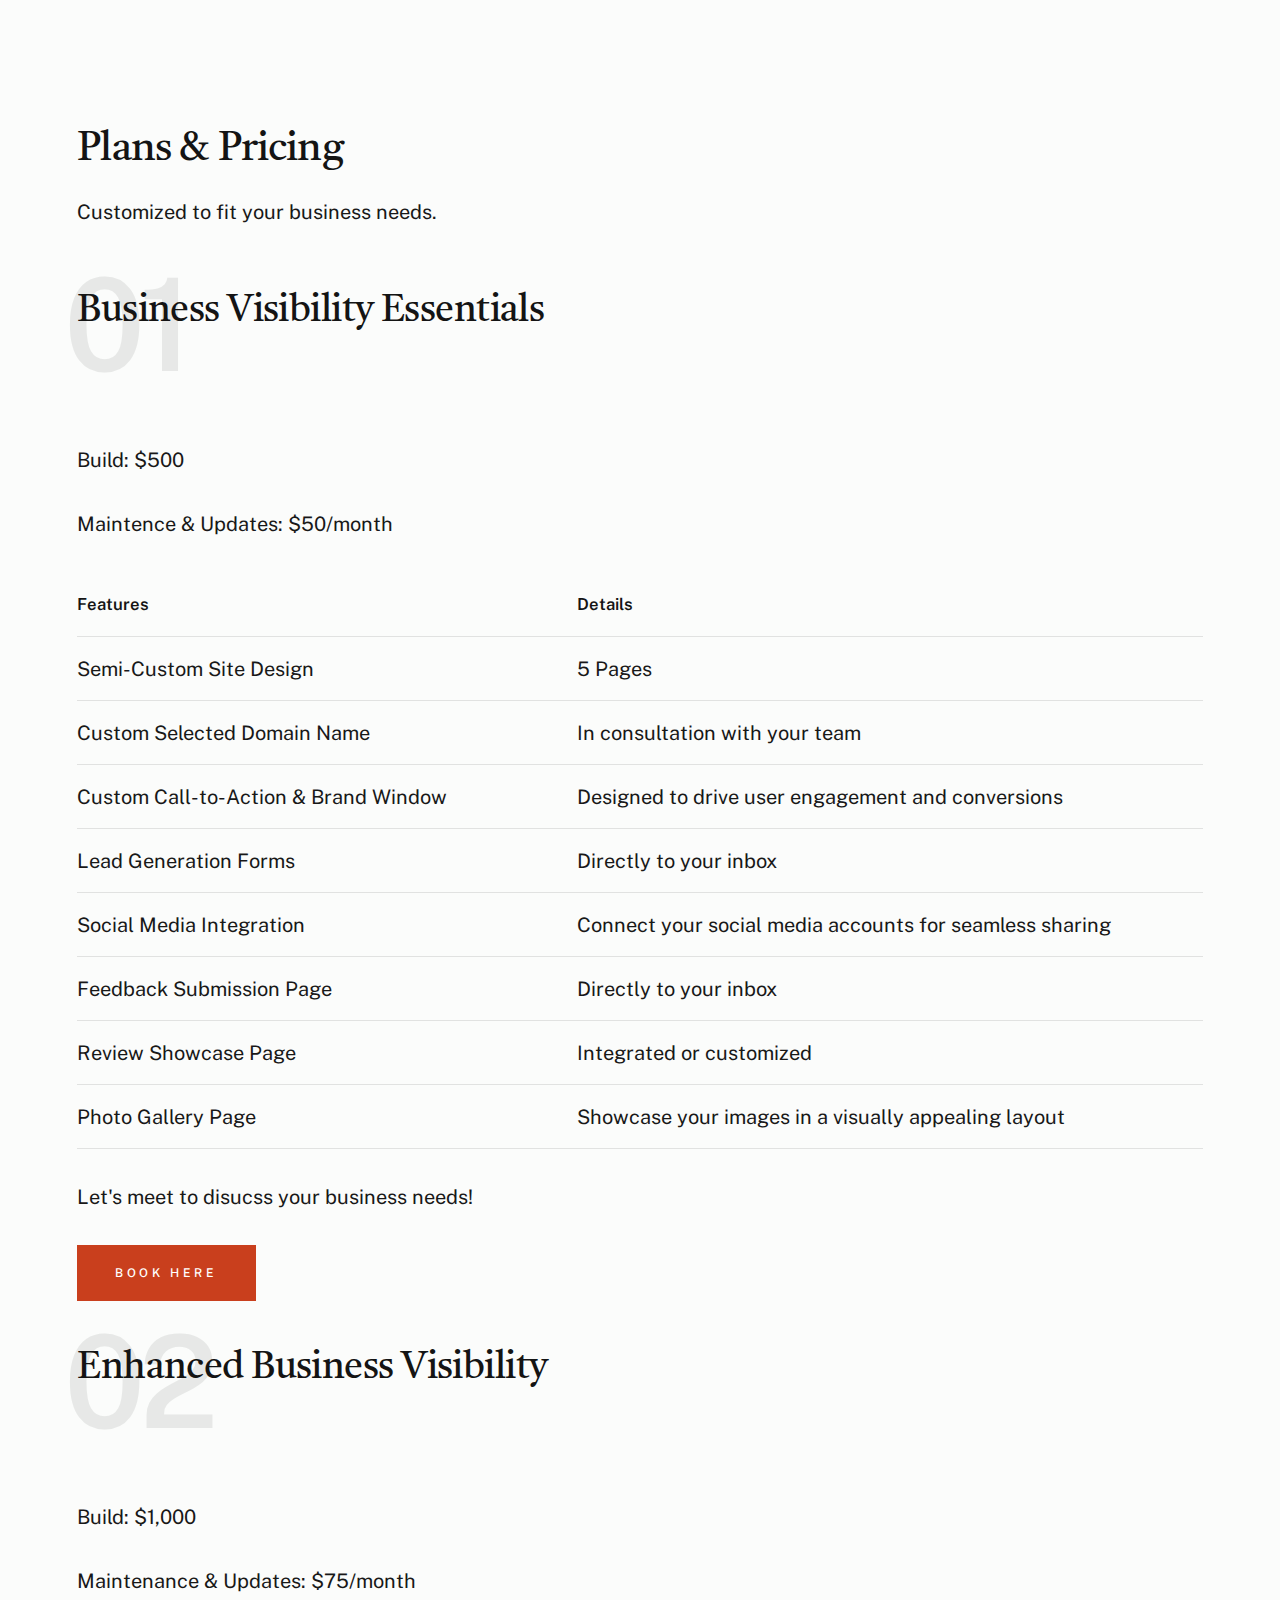
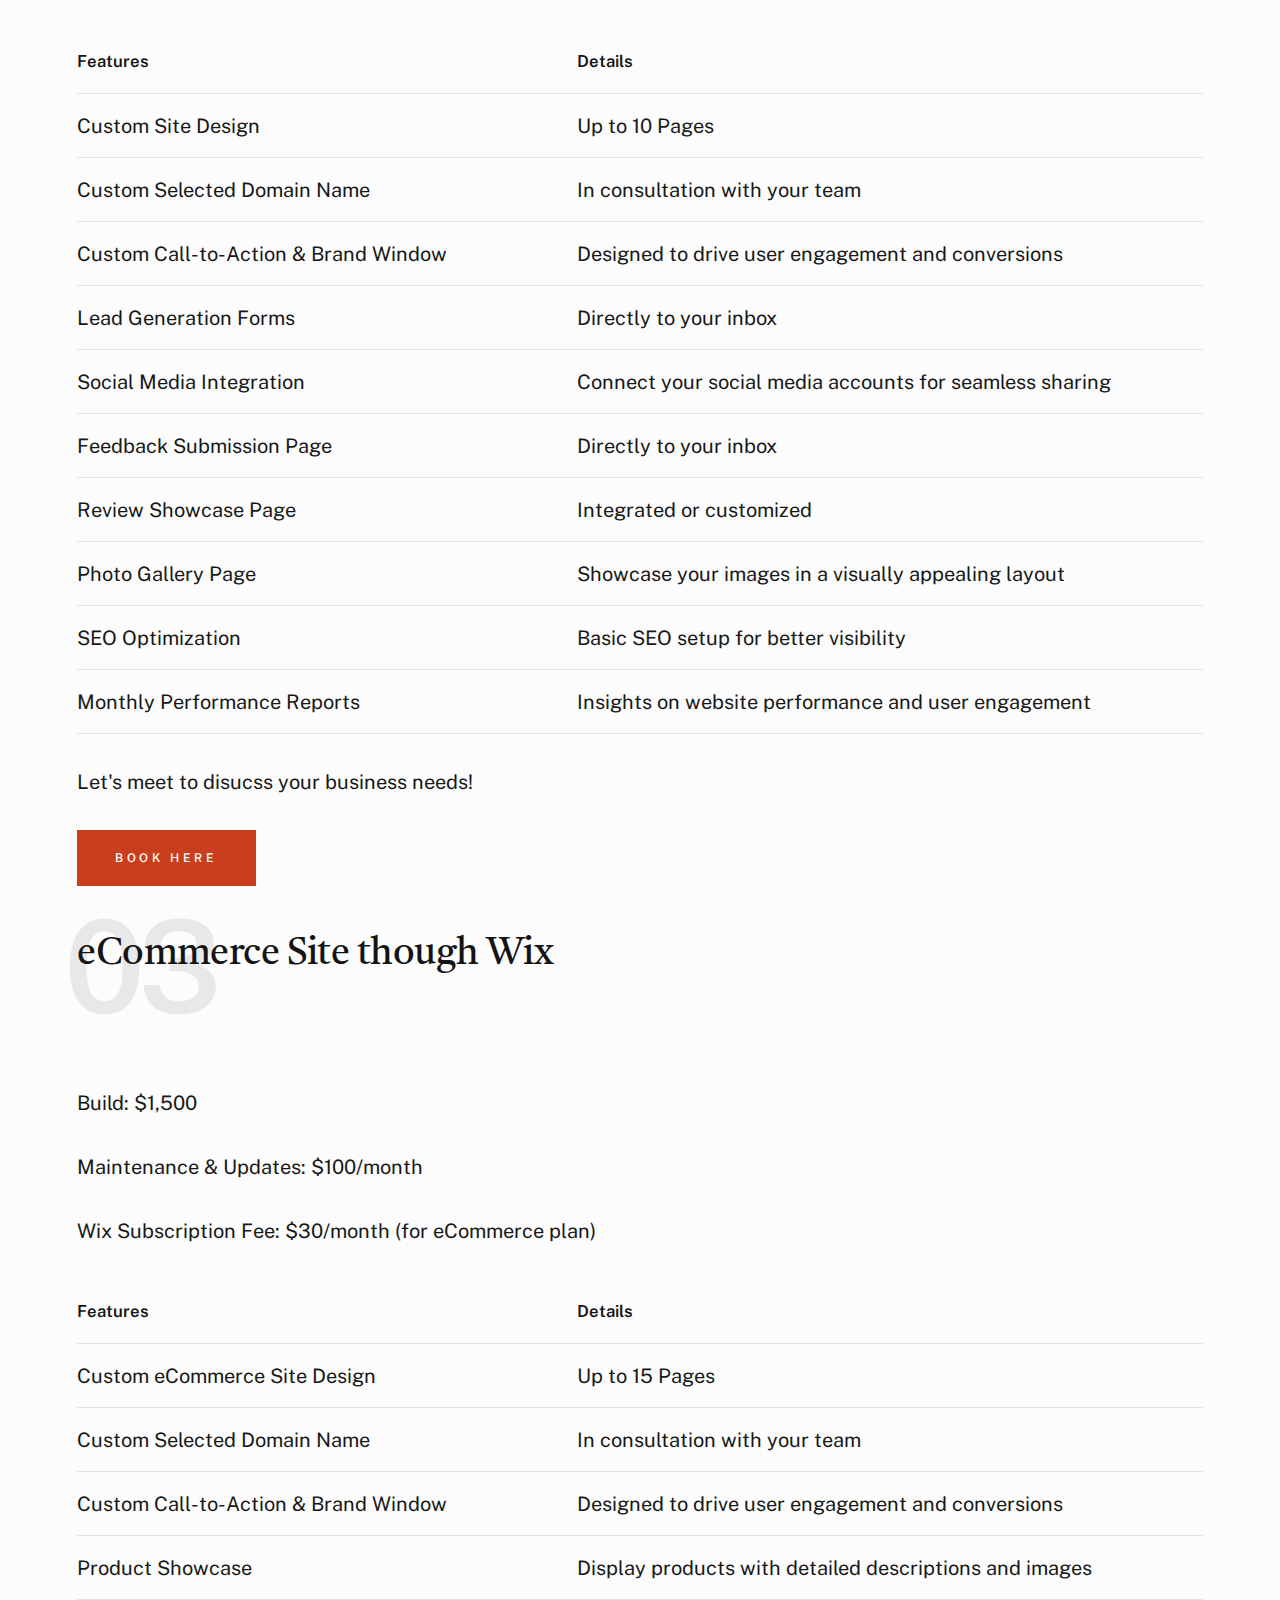
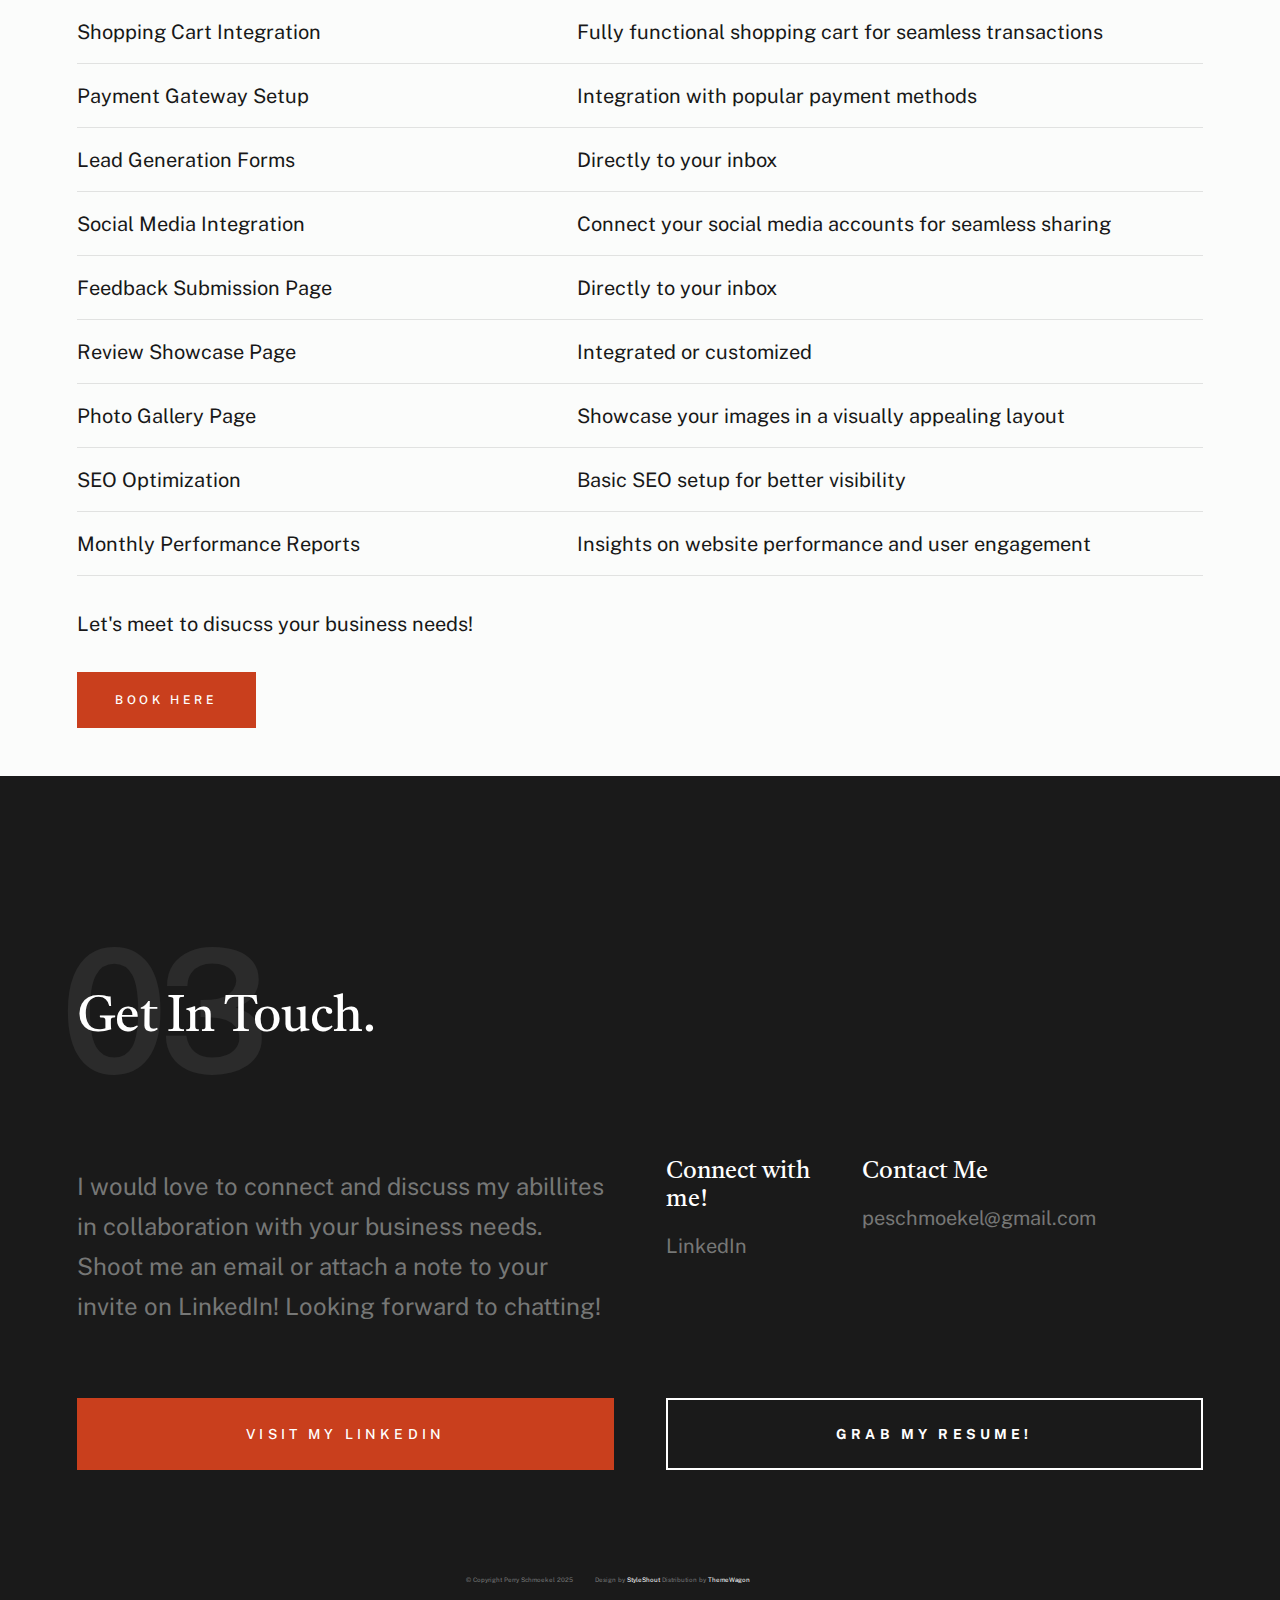
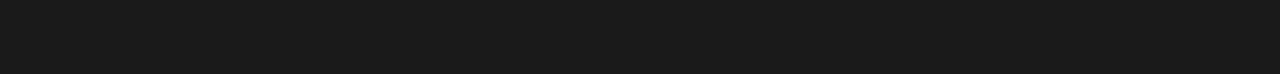
==== plans.html @ 8c0685e5 "Add files via upload" ====
<!DOCTYPE html>
<html lang="en" class="no-js">
  <head>
    <!--- basic page needs
    ================================================== -->
    <meta charset="utf-8" />
    <meta name="viewport" content="width=device-width, initial-scale=1" />
    <title>Styles - Hudson</title>

    <script>
      document.documentElement.classList.remove("no-js");
      document.documentElement.classList.add("js");
    </script>

    <!-- CSS
    ================================================== -->
    <link rel="stylesheet" href="css/vendor.css" />
    <link rel="stylesheet" href="css/styles.css" />

    <style type="text/css" media="screen">
      .s-styles {
        padding-top: var(--vspace-5);
        padding-bottom: var(--vspace-2);
        position: relative;
      }
      .s-styles .intro h1 {
        margin-top: 0;
      }
    </style>

    <!-- favicons
    ================================================== -->
    <link rel="apple-touch-icon" sizes="180x180" href="apple-touch-icon.png" />
    <link rel="icon" type="image/png" sizes="32x32" href="favicon-32x32.png" />
    <link rel="icon" type="image/png" sizes="16x16" href="favicon-16x16.png" />
    <link rel="manifest" href="site.webmanifest" />
  </head>

  <body id="top">
    <!-- preloader
    ================================================== -->
    <div id="preloader">
      <div id="loader" class="dots-fade">
        <div></div>
        <div></div>
        <div></div>
      </div>
    </div>

    <!-- page wrap
    ================================================== -->
    <div id="page" class="s-pagewrap">
      <!-- # site header 
        ================================================== -->
      <header class="s-header">
        <div class="row s-header__inner">
          <div class="s-header__block">
            <div class="s-header__logo">
              <a class="logo" href="index.html">
                <img src="images/logo.svg" alt="Homepage" />
              </a>
            </div>

            <a class="s-header__menu-toggle" href="#0"><span>Menu</span></a>
          </div>
          <!-- end s-header__block -->

          <nav class="s-header__nav">
            <ul class="s-header__menu-links">
              <!-- <li class="current"><a href="index.html">Intro</a></li>
              <li><a href="index.html">About</a></li>
              <li><a href="index.html">Works</a></li> -->
              <li><a href="index.html">Home</a></li>
            </ul>
            <!-- s-header__menu-links -->
          </nav>
          <!-- end s-header__nav -->
        </div>
        <!-- end s-header__inner -->
      </header>
      <!-- end s-header -->
      <br />
      <br />
      <div class="row u-add-bottom">
        <div class="column xl-12">
          <h2>Plans & Pricing</h2>
          <p>Customized to fit your business needs.</p>
        </div>
      </div>
      <div class="row u-add-bottom">
        <div class="column xl-12">
          <div
            class="section-header"
            data-num="01"
            style="display: inline-block; font-size: 1.5rem"
          >
            <h4
              class="text-display-title"
              style="font-size: 3.75rem; display: inline"
            >
              Business Visibility Essentials
            </h4>
          </div>

          <p>Build: $500</p>
          <p>Maintence & Updates: $50/month</p>

          <div class="table-responsive">
            <table>
              <thead>
                <tr>
                  <th>Features</th>
                  <th>Details</th>
                </tr>
              </thead>
              <tbody>
                <tr>
                  <td>Semi-Custom Site Design</td>
                  <td>5 Pages</td>
                </tr>
                <tr>
                  <td>Custom Selected Domain Name</td>
                  <td>In consultation with your team</td>
                </tr>
                <tr>
                  <td>Custom Call-to-Action & Brand Window</td>
                  <td>Designed to drive user engagement and conversions</td>
                </tr>
                <tr>
                  <td>Lead Generation Forms</td>
                  <td>Directly to your inbox</td>
                </tr>
                <tr>
                  <td>Social Media Integration</td>
                  <td>
                    Connect your social media accounts for seamless sharing
                  </td>
                </tr>
                <tr>
                  <td>Feedback Submission Page</td>
                  <td>Directly to your inbox</td>
                </tr>
                <tr>
                  <td>Review Showcase Page</td>
                  <td>Integrated or customized</td>
                </tr>
                <tr>
                  <td>Photo Gallery Page</td>
                  <td>Showcase your images in a visually appealing layout</td>
                </tr>
              </tbody>
            </table>
            <p>Let's meet to disucss your business needs!</p>
            <a
              href="https://calendly.com/peschmoekel/30min"
              target="_blank"
              class="btn btn--primary"
              >Book Here</a
            >
          </div>
        </div>
      </div>
      <!-- end row -->
    </div>
    <div class="row u-add-bottom">
      <div class="column xl-12">
        <div
          class="section-header"
          data-num="02"
          style="display: inline-block; font-size: 1.5rem"
        >
          <h4
            class="text-display-title"
            style="font-size: 3.75rem; display: inline"
          >
            Enhanced Business Visibility
          </h4>
        </div>
        <p>Build: $1,000</p>
        <p>Maintenance & Updates: $75/month</p>

        <div class="table-responsive">
          <table>
            <thead>
              <tr>
                <th>Features</th>
                <th>Details</th>
              </tr>
            </thead>
            <tbody>
              <tr>
                <td>Custom Site Design</td>
                <td>Up to 10 Pages</td>
              </tr>
              <tr>
                <td>Custom Selected Domain Name</td>
                <td>In consultation with your team</td>
              </tr>
              <tr>
                <td>Custom Call-to-Action & Brand Window</td>
                <td>Designed to drive user engagement and conversions</td>
              </tr>
              <tr>
                <td>Lead Generation Forms</td>
                <td>Directly to your inbox</td>
              </tr>
              <tr>
                <td>Social Media Integration</td>
                <td>Connect your social media accounts for seamless sharing</td>
              </tr>
              <tr>
                <td>Feedback Submission Page</td>
                <td>Directly to your inbox</td>
              </tr>
              <tr>
                <td>Review Showcase Page</td>
                <td>Integrated or customized</td>
              </tr>
              <tr>
                <td>Photo Gallery Page</td>
                <td>Showcase your images in a visually appealing layout</td>
              </tr>
              <tr>
                <td>SEO Optimization</td>
                <td>Basic SEO setup for better visibility</td>
              </tr>
              <tr>
                <td>Monthly Performance Reports</td>
                <td>Insights on website performance and user engagement</td>
              </tr>
            </tbody>
          </table>
          <p>Let's meet to disucss your business needs!</p>
          <a
            href="https://calendly.com/peschmoekel/30min"
            target="_blank"
            class="btn btn--primary"
            >Book Here</a
          >
        </div>
      </div>
    </div>

    <div class="row u-add-bottom">
      <div class="column xl-12">
        <div
          class="section-header"
          data-num="03"
          style="display: inline-block; font-size: 1.5rem"
        >
          <h4
            class="text-display-title"
            style="font-size: 3.75rem; display: inline"
          >
            eCommerce Site though Wix
          </h4>
        </div>
        <p>Build: $1,500</p>
        <p>Maintenance & Updates: $100/month</p>
        <p>Wix Subscription Fee: $30/month (for eCommerce plan)</p>

        <div class="table-responsive">
          <table>
            <thead>
              <tr>
                <th>Features</th>
                <th>Details</th>
              </tr>
            </thead>
            <tbody>
              <tr>
                <td>Custom eCommerce Site Design</td>
                <td>Up to 15 Pages</td>
              </tr>
              <tr>
                <td>Custom Selected Domain Name</td>
                <td>In consultation with your team</td>
              </tr>
              <tr>
                <td>Custom Call-to-Action & Brand Window</td>
                <td>Designed to drive user engagement and conversions</td>
              </tr>
              <tr>
                <td>Product Showcase</td>
                <td>Display products with detailed descriptions and images</td>
              </tr>
              <tr>
                <td>Shopping Cart Integration</td>
                <td>
                  Fully functional shopping cart for seamless transactions
                </td>
              </tr>
              <tr>
                <td>Payment Gateway Setup</td>
                <td>Integration with popular payment methods</td>
              </tr>
              <tr>
                <td>Lead Generation Forms</td>
                <td>Directly to your inbox</td>
              </tr>
              <tr>
                <td>Social Media Integration</td>
                <td>Connect your social media accounts for seamless sharing</td>
              </tr>
              <tr>
                <td>Feedback Submission Page</td>
                <td>Directly to your inbox</td>
              </tr>
              <tr>
                <td>Review Showcase Page</td>
                <td>Integrated or customized</td>
              </tr>
              <tr>
                <td>Photo Gallery Page</td>
                <td>Showcase your images in a visually appealing layout</td>
              </tr>
              <tr>
                <td>SEO Optimization</td>
                <td>Basic SEO setup for better visibility</td>
              </tr>
              <tr>
                <td>Monthly Performance Reports</td>
                <td>Insights on website performance and user engagement</td>
              </tr>
            </tbody>
          </table>
          <p>Let's meet to disucss your business needs!</p>
          <a
            href="https://calendly.com/peschmoekel/30min"
            target="_blank"
            class="btn btn--primary"
            >Book Here</a
          >
        </div>
      </div>
    </div>

    <!-- # footer 
        ================================================== -->
    <!-- # footer 
        ================================================== -->
    <footer id="footer" class="s-footer target-section">
      <div class="row">
        <div class="column lg-12">
          <div class="section-header light-on-dark" data-num="03">
            <h2 class="text-display-title">Get In Touch.</h2>
          </div>
          <!-- end section-header -->
        </div>
      </div>

      <div class="row s-footer__content">
        <div class="column xl-6 md-12 s-footer__block s-footer__about">
          <p class="attention-getter">
            I would love to connect and discuss my abillites in collaboration
            with your business needs. Shoot me an email or attach a note to your
            invite on LinkedIn! Looking forward to chatting!
          </p>
        </div>
        <!-- end section-footer__about -->

        <div class="column xl-6 md-12 s-footer__block s-footer__site-links">
          <div class="row">
            <div class="column xl-4 lg-5 md-6 tab-12">
              <h5>Connect with me!</h5>
              <ul class="link-list">
                <!-- <li><a href="#0">Facebook</a></li>
                    <li><a href="#0">Twitter</a></li>
                    <li><a href="#0">Instagram</a></li> -->
                <li><a href="#0">LinkedIn</a></li>
                <li>
                  <!-- <a href="https://styleshout.com/go/hostinger/">Hostinger</a> -->
                </li>
              </ul>
            </div>
            <div class="column xl-6 md-6 tab-12">
              <h5>Contact Me</h5>
              <ul class="link-list">
                <li><a href="mailto:#0">peschmoekel@gmail.com</a></li>
                <!-- <li><a href="tel:+1975432345">+197 543 2345</a></li> -->
              </ul>
            </div>
          </div>
        </div>
        <!-- end section-footer__site-links -->
      </div>
      <!-- end section-footer__content -->

      <div class="row s-footer__buttons">
        <div class="column xl-6 tab-12">
          <a
            href="https://www.linkedin.com/in/perry-schmoekel/"
            class="btn btn--primary btn--large u-fullwidth"
            >Visit my LinkedIn</a
          >
        </div>

        <div class="column xl-6 tab-12">
          <a
            href="Resume - Perry E. Schmoekel.pdf"
            class="btn btn--stroke btn--large u-fullwidth"
            download
          >
            Grab my Resume!
          </a>
        </div>
      </div>
      <!-- end section-footer__buttons -->

      <!-- <div class="row s-footer__bottom">
            <div class="column xl-6 lg-12">
              <ul class="s-footer__social social-list">
                <li>
                  <a href="#0">
                    <svg
                      xmlns="http://www.w3.org/2000/svg"
                      width="24"
                      height="24"
                      viewBox="0 0 24 24"
                      style="fill: rgba(0, 0, 0, 1); transform: ; -ms-filter: "
                    >
                      <path
                        d="M20,3H4C3.447,3,3,3.448,3,4v16c0,0.552,0.447,1,1,1h8.615v-6.96h-2.338v-2.725h2.338v-2c0-2.325,1.42-3.592,3.5-3.592 c0.699-0.002,1.399,0.034,2.095,0.107v2.42h-1.435c-1.128,0-1.348,0.538-1.348,1.325v1.735h2.697l-0.35,2.725h-2.348V21H20 c0.553,0,1-0.448,1-1V4C21,3.448,20.553,3,20,3z"
                      ></path>
                    </svg>
                    <span class="u-screen-reader-text">Facebook</span>
                  </a>
                </li>
                <li>
                  <a href="#0">
                    <svg
                      xmlns="http://www.w3.org/2000/svg"
                      width="24"
                      height="24"
                      viewBox="0 0 24 24"
                      style="fill: rgba(0, 0, 0, 1); transform: ; -ms-filter: "
                    >
                      <path
                        d="M19.633,7.997c0.013,0.175,0.013,0.349,0.013,0.523c0,5.325-4.053,11.461-11.46,11.461c-2.282,0-4.402-0.661-6.186-1.809 c0.324,0.037,0.636,0.05,0.973,0.05c1.883,0,3.616-0.636,5.001-1.721c-1.771-0.037-3.255-1.197-3.767-2.793 c0.249,0.037,0.499,0.062,0.761,0.062c0.361,0,0.724-0.05,1.061-0.137c-1.847-0.374-3.23-1.995-3.23-3.953v-0.05 c0.537,0.299,1.16,0.486,1.82,0.511C3.534,9.419,2.823,8.184,2.823,6.787c0-0.748,0.199-1.434,0.548-2.032 c1.983,2.443,4.964,4.04,8.306,4.215c-0.062-0.3-0.1-0.611-0.1-0.923c0-2.22,1.796-4.028,4.028-4.028 c1.16,0,2.207,0.486,2.943,1.272c0.91-0.175,1.782-0.512,2.556-0.973c-0.299,0.935-0.936,1.721-1.771,2.22 c0.811-0.088,1.597-0.312,2.319-0.624C21.104,6.712,20.419,7.423,19.633,7.997z"
                      ></path>
                    </svg>
                    <span class="u-screen-reader-text">Twitter</span>
                  </a>
                </li>
                <li>
                  <a href="#0">
                    <svg
                      xmlns="http://www.w3.org/2000/svg"
                      width="24"
                      height="24"
                      viewBox="0 0 24 24"
                      style="fill: rgba(0, 0, 0, 1); transform: ; -ms-filter: "
                    >
                      <path
                        d="M11.999,7.377c-2.554,0-4.623,2.07-4.623,4.623c0,2.554,2.069,4.624,4.623,4.624c2.552,0,4.623-2.07,4.623-4.624 C16.622,9.447,14.551,7.377,11.999,7.377L11.999,7.377z M11.999,15.004c-1.659,0-3.004-1.345-3.004-3.003 c0-1.659,1.345-3.003,3.004-3.003s3.002,1.344,3.002,3.003C15.001,13.659,13.658,15.004,11.999,15.004L11.999,15.004z"
                      ></path>
                      <circle cx="16.806" cy="7.207" r="1.078"></circle>
                      <path
                        d="M20.533,6.111c-0.469-1.209-1.424-2.165-2.633-2.632c-0.699-0.263-1.438-0.404-2.186-0.42 c-0.963-0.042-1.268-0.054-3.71-0.054s-2.755,0-3.71,0.054C7.548,3.074,6.809,3.215,6.11,3.479C4.9,3.946,3.945,4.902,3.477,6.111 c-0.263,0.7-0.404,1.438-0.419,2.186c-0.043,0.962-0.056,1.267-0.056,3.71c0,2.442,0,2.753,0.056,3.71 c0.015,0.748,0.156,1.486,0.419,2.187c0.469,1.208,1.424,2.164,2.634,2.632c0.696,0.272,1.435,0.426,2.185,0.45 c0.963,0.042,1.268,0.055,3.71,0.055s2.755,0,3.71-0.055c0.747-0.015,1.486-0.157,2.186-0.419c1.209-0.469,2.164-1.424,2.633-2.633 c0.263-0.7,0.404-1.438,0.419-2.186c0.043-0.962,0.056-1.267,0.056-3.71s0-2.753-0.056-3.71C20.941,7.57,20.801,6.819,20.533,6.111z M19.315,15.643c-0.007,0.576-0.111,1.147-0.311,1.688c-0.305,0.787-0.926,1.409-1.712,1.711c-0.535,0.199-1.099,0.303-1.67,0.311 c-0.95,0.044-1.218,0.055-3.654,0.055c-2.438,0-2.687,0-3.655-0.055c-0.569-0.007-1.135-0.112-1.669-0.311 c-0.789-0.301-1.414-0.923-1.719-1.711c-0.196-0.534-0.302-1.099-0.311-1.669c-0.043-0.95-0.053-1.218-0.053-3.654 c0-2.437,0-2.686,0.053-3.655c0.007-0.576,0.111-1.146,0.311-1.687c0.305-0.789,0.93-1.41,1.719-1.712 c0.534-0.198,1.1-0.303,1.669-0.311c0.951-0.043,1.218-0.055,3.655-0.055c2.437,0,2.687,0,3.654,0.055 c0.571,0.007,1.135,0.112,1.67,0.311c0.786,0.303,1.407,0.925,1.712,1.712c0.196,0.534,0.302,1.099,0.311,1.669 c0.043,0.951,0.054,1.218,0.054,3.655c0,2.436,0,2.698-0.043,3.654H19.315z"
                      ></path>
                    </svg>
                    <span class="u-screen-reader-text">Instagram</span>
                  </a>
                </li>
                <li>
                  <a href="#0">
                    <svg
                      xmlns="http://www.w3.org/2000/svg"
                      width="24"
                      height="24"
                      viewBox="0 0 24 24"
                      style="fill: rgba(0, 0, 0, 1); transform: ; msfilter: "
                    >
                      <path
                        d="M20.66 6.98a9.932 9.932 0 0 0-3.641-3.64C15.486 2.447 13.813 2 12 2s-3.486.447-5.02 1.34c-1.533.893-2.747 2.107-3.64 3.64S2 10.187 2 12s.446 3.487 1.34 5.02a9.924 9.924 0 0 0 3.641 3.64C8.514 21.553 10.187 22 12 22s3.486-.447 5.02-1.34a9.932 9.932 0 0 0 3.641-3.64C21.554 15.487 22 13.813 22 12s-.446-3.487-1.34-5.02zM12 3.66c2 0 3.772.64 5.32 1.919-.92 1.174-2.286 2.14-4.1 2.9-1.002-1.813-2.088-3.327-3.261-4.54A7.715 7.715 0 0 1 12 3.66zM5.51 6.8a8.116 8.116 0 0 1 2.711-2.22c1.212 1.201 2.325 2.7 3.34 4.5-2 .6-4.114.9-6.341.9-.573 0-1.006-.013-1.3-.04A8.549 8.549 0 0 1 5.51 6.8zM3.66 12c0-.054.003-.12.01-.2.007-.08.01-.146.01-.2.254.014.641.02 1.161.02 2.666 0 5.146-.367 7.439-1.1.187.373.381.793.58 1.26-1.32.293-2.674 1.006-4.061 2.14S6.4 16.247 5.76 17.5c-1.4-1.587-2.1-3.42-2.1-5.5zM12 20.34c-1.894 0-3.594-.587-5.101-1.759.601-1.187 1.524-2.322 2.771-3.401 1.246-1.08 2.483-1.753 3.71-2.02a29.441 29.441 0 0 1 1.56 6.62 8.166 8.166 0 0 1-2.94.56zm7.08-3.96a8.351 8.351 0 0 1-2.58 2.621c-.24-2.08-.7-4.107-1.379-6.081.932-.066 1.765-.1 2.5-.1.799 0 1.686.034 2.659.1a8.098 8.098 0 0 1-1.2 3.46zm-1.24-5c-1.16 0-2.233.047-3.22.14a27.053 27.053 0 0 0-.68-1.62c2.066-.906 3.532-2.006 4.399-3.3 1.2 1.414 1.854 3.027 1.96 4.84-.812-.04-1.632-.06-2.459-.06z"
                      ></path>
                    </svg>
                    <span class="u-screen-reader-text">Dribbble</span>
                  </a>
                </li>
              </ul>
            </div> -->
      <!-- end section-footer__social -->

      <div>
        <p class="ss-copyright" style="font-size: 0.625rem; text-align: center">
          <!-- 10px if root is 16px -->
          <span>© Copyright Perry Schmoekel 2025</span>
          <span
            >Design by
            <a href="https://styleshout.com/">StyleShout</a> Distribution by
            <a href="https://themewagon.com">ThemeWagon</a></span
          >
        </p>
      </div>

      <!-- end section-footer__bottom -->

      <!-- <div class="ss-go-top">
            <a class="smoothscroll" title="Back to Top" href="#top">
              <svg
                xmlns="http://www.w3.org/2000/svg"
                width="24"
                height="24"
                viewBox="0 0 24 24"
                style="fill: rgba(0, 0, 0, 1); transform: ; msfilter: "
              >
                <path
                  d="M5.536 21.886a1.004 1.004 0 0 0 1.033-.064l13-9a1 1 0 0 0 0-1.644l-13-9A1 1 0 0 0 5 3v18a1 1 0 0 0 .536.886z"
                ></path>
              </svg>
            </a>
            <span>Back To Top</span>
          </div>
           end ss-go-top -->
    </footer>
    <!-- end s-footer -->
    <!-- end page-wrap -->

    <!-- Java Script
      ================================================== -->
    <script src="js/plugins.js"></script>
    <script src="js/main.js"></script>
  </body>
</html>
---- css/vendor.css ----
/* ===================================================================
 * Hudson Third-party Stylesheets
 * Template Ver. 1.0.0
 * 04-03-2023
 * -------------------------------------------------------------------
 *
 * TOC:
 * # PrismJS 
 * # Swiper
 * # GLightbox
 *
 * ------------------------------------------------------------------- */
 

/* ===================================================================
 * # PrismJS 1.20.0
 *   https://prismjs.com/download.html#themes=prism-okaidia&languages=markup+css+clike+javascript+markup-templating+php 
 *   
 *   okaidia theme for JavaScript, CSS and HTML
 *   Loosely based on Monokai textmate theme by http://www.monokai.nl/
 *   @author ocodia
 * ------------------------------------------------------------------- */
code[class*=language-],
pre[class*=language-] {
    color          : #f8f8f2;
    background     : none;
    text-shadow    : 0 1px rgba(0, 0, 0, 0.3);
    font-family    : var(--font-mono);
    font-size      : calc(var(--text-size) * 0.9444);
    text-align     : left;
    white-space    : pre;
    word-spacing   : normal;
    word-break     : normal;
    word-wrap      : normal;
    line-height    : var(--vspace-1);
    -moz-tab-size  : 4;
    -o-tab-size    : 4;
    tab-size       : 4;
    -webkit-hyphens: none;
    hyphens        : none;
}

/* Code blocks */
pre[class*=language-] {
    padding : var(--vspace-0_5) 0 var(--vspace-1);
    margin  : var(--vspace-1) 0;
    overflow: auto;
}

:not(pre)>code[class*=language-],
pre[class*=language-] {
    background: #272822;
}

/* Inline code */
:not(pre)>code[class*=language-] {
    padding    : 0.1em;
    white-space: normal;
}

.token.comment,
.token.prolog,
.token.doctype,
.token.cdata {
    color: slategray;
}

.token.punctuation {
    color: #f8f8f2;
}

.token.namespace {
    opacity: 0.7;
}

.token.property,
.token.tag,
.token.constant,
.token.symbol,
.token.deleted {
    color: #f92672;
}

.token.boolean,
.token.number {
    color: #ae81ff;
}

.token.selector,
.token.attr-name,
.token.string,
.token.char,
.token.builtin,
.token.inserted {
    color: #a6e22e;
}

.token.operator,
.token.entity,
.token.url,
.language-css .token.string,
.style .token.string,
.token.variable {
    color: #f8f8f2;
}

.token.atrule,
.token.attr-value,
.token.function,
.token.class-name {
    color: #e6db74;
}

.token.keyword {
    color: #66d9ef;
}

.token.regex,
.token.important {
    color: #fd971f;
}

.token.important,
.token.bold {
    font-weight: bold;
}

.token.italic {
    font-style: italic;
}

.token.entity {
    cursor: help;
}


/* ===================================================================
 * # Swiper 6.4.5
 *   Most modern mobile touch slider and framework with hardware accelerated transitions
 *   https://swiperjs.com
 *
 *   Copyright 2014-2020 Vladimir Kharlampidi
 *
 *   Released under the MIT License
 *
 *   Released on: December 18, 2020
 * ------------------------------------------------------------------- */
@font-face {
    font-family: "swiper-icons";
    src        : url("data:application/font-woff;charset=utf-8;base64, [base64]//wADZ2x5ZgAAAywAAADMAAAD2MHtryVoZWFkAAABbAAAADAAAAA2E2+eoWhoZWEAAAGcAAAAHwAAACQC9gDzaG10eAAAAigAAAAZAAAArgJkABFsb2NhAAAC0AAAAFoAAABaFQAUGG1heHAAAAG8AAAAHwAAACAAcABAbmFtZQAAA/gAAAE5AAACXvFdBwlwb3N0AAAFNAAAAGIAAACE5s74hXjaY2BkYGAAYpf5Hu/j+W2+MnAzMYDAzaX6QjD6/4//Bxj5GA8AuRwMYGkAPywL13jaY2BkYGA88P8Agx4j+/8fQDYfA1AEBWgDAIB2BOoAeNpjYGRgYNBh4GdgYgABEMnIABJzYNADCQAACWgAsQB42mNgYfzCOIGBlYGB0YcxjYGBwR1Kf2WQZGhhYGBiYGVmgAFGBiQQkOaawtDAoMBQxXjg/wEGPcYDDA4wNUA2CCgwsAAAO4EL6gAAeNpj2M0gyAACqxgGNWBkZ2D4/wMA+xkDdgAAAHjaY2BgYGaAYBkGRgYQiAHyGMF8FgYHIM3DwMHABGQrMOgyWDLEM1T9/w8UBfEMgLzE////P/5//f/V/xv+r4eaAAeMbAxwIUYmIMHEgKYAYjUcsDAwsLKxc3BycfPw8jEQA/[base64]/uznmfPFBNODM2K7MTQ45YEAZqGP81AmGGcF3iPqOop0r1SPTaTbVkfUe4HXj97wYE+yNwWYxwWu4v1ugWHgo3S1XdZEVqWM7ET0cfnLGxWfkgR42o2PvWrDMBSFj/IHLaF0zKjRgdiVMwScNRAoWUoH78Y2icB/yIY09An6AH2Bdu/UB+yxopYshQiEvnvu0dURgDt8QeC8PDw7Fpji3fEA4z/PEJ6YOB5hKh4dj3EvXhxPqH/SKUY3rJ7srZ4FZnh1PMAtPhwP6fl2PMJMPDgeQ4rY8YT6Gzao0eAEA409DuggmTnFnOcSCiEiLMgxCiTI6Cq5DZUd3Qmp10vO0LaLTd2cjN4fOumlc7lUYbSQcZFkutRG7g6JKZKy0RmdLY680CDnEJ+UMkpFFe1RN7nxdVpXrC4aTtnaurOnYercZg2YVmLN/d/gczfEimrE/fs/bOuq29Zmn8tloORaXgZgGa78yO9/cnXm2BpaGvq25Dv9S4E9+5SIc9PqupJKhYFSSl47+Qcr1mYNAAAAeNptw0cKwkAAAMDZJA8Q7OUJvkLsPfZ6zFVERPy8qHh2YER+3i/BP83vIBLLySsoKimrqKqpa2hp6+jq6RsYGhmbmJqZSy0sraxtbO3sHRydnEMU4uR6yx7JJXveP7WrDycAAAAAAAH//wACeNpjYGRgYOABYhkgZgJCZgZNBkYGLQZtIJsFLMYAAAw3ALgAeNolizEKgDAQBCchRbC2sFER0YD6qVQiBCv/H9ezGI6Z5XBAw8CBK/m5iQQVauVbXLnOrMZv2oLdKFa8Pjuru2hJzGabmOSLzNMzvutpB3N42mNgZGBg4GKQYzBhYMxJLMlj4GBgAYow/P/PAJJhLM6sSoWKfWCAAwDAjgbRAAB42mNgYGBkAIIbCZo5IPrmUn0hGA0AO8EFTQAA") format("woff");
    font-weight: 400;
    font-style : normal;
}

:root {
    --swiper-theme-color: #007aff;
}

.swiper-container {
    margin-left : auto;
    margin-right: auto;
    position    : relative;
    overflow    : hidden;
    list-style  : none;
    padding     : 0;
    /* Fix of Webkit flickering */
    z-index     : 1;
}

.swiper-container-vertical>.swiper-wrapper {
    flex-direction: column;
}

.swiper-wrapper {
    position           : relative;
    width              : 100%;
    height             : 100%;
    z-index            : 1;
    display            : flex;
    transition-property: transform;
    box-sizing         : content-box;
}

.swiper-container-android .swiper-slide,
.swiper-wrapper {
    transform: translate3d(0px, 0, 0);
}

.swiper-container-multirow>.swiper-wrapper {
    flex-wrap: wrap;
}

.swiper-container-multirow-column>.swiper-wrapper {
    flex-wrap     : wrap;
    flex-direction: column;
}

.swiper-container-free-mode>.swiper-wrapper {
    transition-timing-function: ease-out;
    margin                    : 0 auto;
}

.swiper-slide {
    flex-shrink        : 0;
    width              : 100%;
    height             : 100%;
    position           : relative;
    transition-property: transform;
}

.swiper-slide-invisible-blank {
    visibility: hidden;
}

/* Auto Height */
.swiper-container-autoheight,
.swiper-container-autoheight .swiper-slide {
    height: auto;
}

.swiper-container-autoheight .swiper-wrapper {
    align-items        : flex-start;
    transition-property: transform, height;
}

/* 3D Effects */
.swiper-container-3d {
    perspective: 1200px;
}

.swiper-container-3d .swiper-wrapper,
.swiper-container-3d .swiper-slide,
.swiper-container-3d .swiper-slide-shadow-left,
.swiper-container-3d .swiper-slide-shadow-right,
.swiper-container-3d .swiper-slide-shadow-top,
.swiper-container-3d .swiper-slide-shadow-bottom,
.swiper-container-3d .swiper-cube-shadow {
    transform-style: preserve-3d;
}

.swiper-container-3d .swiper-slide-shadow-left,
.swiper-container-3d .swiper-slide-shadow-right,
.swiper-container-3d .swiper-slide-shadow-top,
.swiper-container-3d .swiper-slide-shadow-bottom {
    position      : absolute;
    left          : 0;
    top           : 0;
    width         : 100%;
    height        : 100%;
    pointer-events: none;
    z-index       : 10;
}

.swiper-container-3d .swiper-slide-shadow-left {
    background-image: linear-gradient(to left, rgba(0, 0, 0, 0.5), rgba(0, 0, 0, 0));
}

.swiper-container-3d .swiper-slide-shadow-right {
    background-image: linear-gradient(to right, rgba(0, 0, 0, 0.5), rgba(0, 0, 0, 0));
}

.swiper-container-3d .swiper-slide-shadow-top {
    background-image: linear-gradient(to top, rgba(0, 0, 0, 0.5), rgba(0, 0, 0, 0));
}

.swiper-container-3d .swiper-slide-shadow-bottom {
    background-image: linear-gradient(to bottom, rgba(0, 0, 0, 0.5), rgba(0, 0, 0, 0));
}

/* CSS Mode */
.swiper-container-css-mode>.swiper-wrapper {
    overflow          : auto;
    scrollbar-width   : none;
    /* For Firefox */
    -ms-overflow-style: none;
    /* For Internet Explorer and Edge */
}

.swiper-container-css-mode>.swiper-wrapper::-webkit-scrollbar {
    display: none;
}

.swiper-container-css-mode>.swiper-wrapper>.swiper-slide {
    scroll-snap-align: start start;
}

.swiper-container-horizontal.swiper-container-css-mode>.swiper-wrapper {
    scroll-snap-type: x mandatory;
}

.swiper-container-vertical.swiper-container-css-mode>.swiper-wrapper {
    scroll-snap-type: y mandatory;
}

:root {
    --swiper-navigation-size : 44px;
    /*
    --swiper-navigation-color: var(--swiper-theme-color);
    */
}

.swiper-button-prev,
.swiper-button-next {
    position       : absolute;
    top            : 50%;
    width          : calc(var(--swiper-navigation-size) / 44 * 27);
    height         : var(--swiper-navigation-size);
    margin-top     : calc(-1 * var(--swiper-navigation-size) / 2);
    z-index        : 10;
    cursor         : pointer;
    display        : flex;
    align-items    : center;
    justify-content: center;
    color          : var(--swiper-navigation-color, var(--swiper-theme-color));
}

.swiper-button-prev.swiper-button-disabled,
.swiper-button-next.swiper-button-disabled {
    opacity       : 0.35;
    cursor        : auto;
    pointer-events: none;
}

.swiper-button-prev:after,
.swiper-button-next:after {
    font-family   : swiper-icons;
    font-size     : var(--swiper-navigation-size);
    text-transform: none !important;
    letter-spacing: 0;
    text-transform: none;
    font-variant  : initial;
    line-height   : 1;
}

.swiper-button-prev,
.swiper-container-rtl .swiper-button-next {
    left : 10px;
    right: auto;
}

.swiper-button-prev:after,
.swiper-container-rtl .swiper-button-next:after {
    content: "prev";
}

.swiper-button-next,
.swiper-container-rtl .swiper-button-prev {
    right: 10px;
    left : auto;
}

.swiper-button-next:after,
.swiper-container-rtl .swiper-button-prev:after {
    content: "next";
}

.swiper-button-prev.swiper-button-white,
.swiper-button-next.swiper-button-white {
    --swiper-navigation-color: #ffffff;
}

.swiper-button-prev.swiper-button-black,
.swiper-button-next.swiper-button-black {
    --swiper-navigation-color: #000000;
}

.swiper-button-lock {
    display: none;
}

:root {
    /*
    --swiper-pagination-color: var(--swiper-theme-color);
    */
}

.swiper-pagination {
    position  : absolute;
    text-align: center;
    transition: 300ms opacity;
    transform : translate3d(0, 0, 0);
    z-index   : 10;
}

.swiper-pagination.swiper-pagination-hidden {
    opacity: 0;
}

/* Common Styles */
.swiper-pagination-fraction,
.swiper-pagination-custom,
.swiper-container-horizontal>.swiper-pagination-bullets {
    bottom: 10px;
    left  : 0;
    width : 100%;
}

/* Bullets */
.swiper-pagination-bullets-dynamic {
    overflow : hidden;
    font-size: 0;
}

.swiper-pagination-bullets-dynamic .swiper-pagination-bullet {
    transform: scale(0.33);
    position : relative;
}

.swiper-pagination-bullets-dynamic .swiper-pagination-bullet-active {
    transform: scale(1);
}

.swiper-pagination-bullets-dynamic .swiper-pagination-bullet-active-main {
    transform: scale(1);
}

.swiper-pagination-bullets-dynamic .swiper-pagination-bullet-active-prev {
    transform: scale(0.66);
}

.swiper-pagination-bullets-dynamic .swiper-pagination-bullet-active-prev-prev {
    transform: scale(0.33);
}

.swiper-pagination-bullets-dynamic .swiper-pagination-bullet-active-next {
    transform: scale(0.66);
}

.swiper-pagination-bullets-dynamic .swiper-pagination-bullet-active-next-next {
    transform: scale(0.33);
}

.swiper-pagination-bullet {
    width        : 8px;
    height       : 8px;
    display      : inline-block;
    border-radius: 100%;
    background   : #000;
    opacity      : 0.2;
}

button.swiper-pagination-bullet {
    border            : none;
    margin            : 0;
    padding           : 0;
    box-shadow        : none;
    -webkit-appearance: none;
    -moz-appearance   : none;
    appearance        : none;
}

.swiper-pagination-clickable .swiper-pagination-bullet {
    cursor: pointer;
}

.swiper-pagination-bullet-active {
    opacity   : 1;
    background: var(--swiper-pagination-color, var(--swiper-theme-color));
}

.swiper-container-vertical>.swiper-pagination-bullets {
    right    : 10px;
    top      : 50%;
    transform: translate3d(0px, -50%, 0);
}

.swiper-container-vertical>.swiper-pagination-bullets .swiper-pagination-bullet {
    margin : 6px 0;
    display: block;
}

.swiper-container-vertical>.swiper-pagination-bullets.swiper-pagination-bullets-dynamic {
    top      : 50%;
    transform: translateY(-50%);
    width    : 8px;
}

.swiper-container-vertical>.swiper-pagination-bullets.swiper-pagination-bullets-dynamic .swiper-pagination-bullet {
    display   : inline-block;
    transition: 200ms transform, 200ms top;
}

.swiper-container-horizontal>.swiper-pagination-bullets .swiper-pagination-bullet {
    margin: 0 4px;
}

.swiper-container-horizontal>.swiper-pagination-bullets.swiper-pagination-bullets-dynamic {
    left       : 50%;
    transform  : translateX(-50%);
    white-space: nowrap;
}

.swiper-container-horizontal>.swiper-pagination-bullets.swiper-pagination-bullets-dynamic .swiper-pagination-bullet {
    transition: 200ms transform, 200ms left;
}

.swiper-container-horizontal.swiper-container-rtl>.swiper-pagination-bullets-dynamic .swiper-pagination-bullet {
    transition: 200ms transform, 200ms right;
}

/* Progress */
.swiper-pagination-progressbar {
    background: rgba(0, 0, 0, 0.25);
    position  : absolute;
}

.swiper-pagination-progressbar .swiper-pagination-progressbar-fill {
    background      : var(--swiper-pagination-color, var(--swiper-theme-color));
    position        : absolute;
    left            : 0;
    top             : 0;
    width           : 100%;
    height          : 100%;
    transform       : scale(0);
    transform-origin: left top;
}

.swiper-container-rtl .swiper-pagination-progressbar .swiper-pagination-progressbar-fill {
    transform-origin: right top;
}

.swiper-container-horizontal>.swiper-pagination-progressbar,
.swiper-container-vertical>.swiper-pagination-progressbar.swiper-pagination-progressbar-opposite {
    width : 100%;
    height: 4px;
    left  : 0;
    top   : 0;
}

.swiper-container-vertical>.swiper-pagination-progressbar,
.swiper-container-horizontal>.swiper-pagination-progressbar.swiper-pagination-progressbar-opposite {
    width : 4px;
    height: 100%;
    left  : 0;
    top   : 0;
}

.swiper-pagination-white {
    --swiper-pagination-color: #ffffff;
}

.swiper-pagination-black {
    --swiper-pagination-color: #000000;
}

.swiper-pagination-lock {
    display: none;
}

/* Scrollbar */
.swiper-scrollbar {
    border-radius   : 10px;
    position        : relative;
    -ms-touch-action: none;
    background      : rgba(0, 0, 0, 0.1);
}

.swiper-container-horizontal>.swiper-scrollbar {
    position: absolute;
    left    : 1%;
    bottom  : 3px;
    z-index : 50;
    height  : 5px;
    width   : 98%;
}

.swiper-container-vertical>.swiper-scrollbar {
    position: absolute;
    right   : 3px;
    top     : 1%;
    z-index : 50;
    width   : 5px;
    height  : 98%;
}

.swiper-scrollbar-drag {
    height       : 100%;
    width        : 100%;
    position     : relative;
    background   : rgba(0, 0, 0, 0.5);
    border-radius: 10px;
    left         : 0;
    top          : 0;
}

.swiper-scrollbar-cursor-drag {
    cursor: move;
}

.swiper-scrollbar-lock {
    display: none;
}

.swiper-zoom-container {
    width          : 100%;
    height         : 100%;
    display        : flex;
    justify-content: center;
    align-items    : center;
    text-align     : center;
}

.swiper-zoom-container>img,
.swiper-zoom-container>svg,
.swiper-zoom-container>canvas {
    max-width    : 100%;
    max-height   : 100%;
    -o-object-fit: contain;
    object-fit   : contain;
}

.swiper-slide-zoomed {
    cursor: move;
}

/* Preloader */
:root {
    /*
    --swiper-preloader-color: var(--swiper-theme-color);
    */
}

.swiper-lazy-preloader {
    width           : 42px;
    height          : 42px;
    position        : absolute;
    left            : 50%;
    top             : 50%;
    margin-left     : -21px;
    margin-top      : -21px;
    z-index         : 10;
    transform-origin: 50%;
    animation       : swiper-preloader-spin 1s infinite linear;
    box-sizing      : border-box;
    border          : 4px solid var(--swiper-preloader-color, var(--swiper-theme-color));
    border-radius   : 50%;
    border-top-color: transparent;
}

.swiper-lazy-preloader-white {
    --swiper-preloader-color: #fff;
}

.swiper-lazy-preloader-black {
    --swiper-preloader-color: #000;
}

@keyframes swiper-preloader-spin {
    100% {
        transform: rotate(360deg);
    }
}

/* a11y */
.swiper-container .swiper-notification {
    position      : absolute;
    left          : 0;
    top           : 0;
    pointer-events: none;
    opacity       : 0;
    z-index       : -1000;
}

.swiper-container-fade.swiper-container-free-mode .swiper-slide {
    transition-timing-function: ease-out;
}

.swiper-container-fade .swiper-slide {
    pointer-events     : none;
    transition-property: opacity;
}

.swiper-container-fade .swiper-slide .swiper-slide {
    pointer-events: none;
}

.swiper-container-fade .swiper-slide-active,
.swiper-container-fade .swiper-slide-active .swiper-slide-active {
    pointer-events: auto;
}

.swiper-container-cube {
    overflow: visible;
}

.swiper-container-cube .swiper-slide {
    pointer-events             : none;
    -webkit-backface-visibility: hidden;
    backface-visibility        : hidden;
    z-index                    : 1;
    visibility                 : hidden;
    transform-origin           : 0 0;
    width                      : 100%;
    height                     : 100%;
}

.swiper-container-cube .swiper-slide .swiper-slide {
    pointer-events: none;
}

.swiper-container-cube.swiper-container-rtl .swiper-slide {
    transform-origin: 100% 0;
}

.swiper-container-cube .swiper-slide-active,
.swiper-container-cube .swiper-slide-active .swiper-slide-active {
    pointer-events: auto;
}

.swiper-container-cube .swiper-slide-active,
.swiper-container-cube .swiper-slide-next,
.swiper-container-cube .swiper-slide-prev,
.swiper-container-cube .swiper-slide-next+.swiper-slide {
    pointer-events: auto;
    visibility    : visible;
}

.swiper-container-cube .swiper-slide-shadow-top,
.swiper-container-cube .swiper-slide-shadow-bottom,
.swiper-container-cube .swiper-slide-shadow-left,
.swiper-container-cube .swiper-slide-shadow-right {
    z-index                    : 0;
    -webkit-backface-visibility: hidden;
    backface-visibility        : hidden;
}

.swiper-container-cube .swiper-cube-shadow {
    position  : absolute;
    left      : 0;
    bottom    : 0px;
    width     : 100%;
    height    : 100%;
    background: #000;
    opacity   : 0.6;
    filter    : blur(50px);
    z-index   : 0;
}

.swiper-container-flip {
    overflow: visible;
}

.swiper-container-flip .swiper-slide {
    pointer-events             : none;
    -webkit-backface-visibility: hidden;
    backface-visibility        : hidden;
    z-index                    : 1;
}

.swiper-container-flip .swiper-slide .swiper-slide {
    pointer-events: none;
}

.swiper-container-flip .swiper-slide-active,
.swiper-container-flip .swiper-slide-active .swiper-slide-active {
    pointer-events: auto;
}

.swiper-container-flip .swiper-slide-shadow-top,
.swiper-container-flip .swiper-slide-shadow-bottom,
.swiper-container-flip .swiper-slide-shadow-left,
.swiper-container-flip .swiper-slide-shadow-right {
    z-index                    : 0;
    -webkit-backface-visibility: hidden;
    backface-visibility        : hidden;
}


/* ==========================================================================
 * # GLightbox
 *
 * GLightbox 3.2.0
 * https://biati-digital.github.io/glightbox/
 * -------------------------------------------------------------------------- 
 */
.glightbox-container {
    width                      : 100%;
    height                     : 100%;
    position                   : fixed;
    top                        : 0;
    left                       : 0;
    z-index                    : 999999 !important;
    overflow                   : hidden;
    touch-action               : none;
    -webkit-text-size-adjust   : 100%;
    -moz-text-size-adjust      : 100%;
    text-size-adjust           : 100%;
    -webkit-backface-visibility: hidden;
    backface-visibility        : hidden;
    outline                    : none;
}

.glightbox-container.inactive {
    display: none;
}

.glightbox-container .gcontainer {
    position: relative;
    width   : 100%;
    height  : 100%;
    z-index : 9999;
    overflow: hidden;
}

.glightbox-container .gslider {
    transition     : transform 0.4s ease;
    height         : 100%;
    left           : 0;
    top            : 0;
    width          : 100%;
    position       : relative;
    overflow       : hidden;
    display        : flex !important;
    justify-content: center;
    align-items    : center;
    transform      : translate3d(0, 0, 0);
}

.glightbox-container .gslide {
    width              : 100%;
    position           : absolute;
    -webkit-user-select: none;
    -moz-user-select   : none;
    user-select        : none;
    display            : flex;
    align-items        : center;
    justify-content    : center;
    opacity            : 0;
}

.glightbox-container .gslide.current {
    opacity : 1;
    z-index : 99999;
    position: relative;
}

.glightbox-container .gslide.prev {
    opacity: 1;
    z-index: 9999;
}

.glightbox-container .gslide-inner-content {
    width: 100%;
}

.glightbox-container .ginner-container {
    position       : relative;
    width          : 100%;
    display        : flex;
    justify-content: center;
    flex-direction : column;
    max-width      : 100%;
    margin         : auto;
    height         : 100vh;
}

.glightbox-container .ginner-container.gvideo-container {
    width: 100%;
}

.glightbox-container .ginner-container.desc-bottom,
.glightbox-container .ginner-container.desc-top {
    flex-direction: column;
}

.glightbox-container .ginner-container.desc-left,
.glightbox-container .ginner-container.desc-right {
    max-width: 100% !important;
}

.gslide iframe,
.gslide video {
    outline                   : none !important;
    border                    : none;
    min-height                : 165px;
    -webkit-overflow-scrolling: touch;
    touch-action              : auto;
}

.gslide:not(.current) {
    pointer-events: none;
}

.gslide-image {
    align-items: center;
}

.gslide-image img {
    max-height         : 100vh;
    display            : block;
    padding            : 0;
    float              : none;
    outline            : none;
    border             : none;
    -webkit-user-select: none;
    -moz-user-select   : none;
    user-select        : none;
    max-width          : 100vw;
    width              : auto;
    height             : auto;
    -o-object-fit      : cover;
    object-fit         : cover;
    touch-action       : none;
    margin             : auto;
    min-width          : 200px;
}

.desc-top .gslide-image img,
.desc-bottom .gslide-image img {
    width: auto;
}

.desc-left .gslide-image img,
.desc-right .gslide-image img {
    width    : auto;
    max-width: 100%;
}

.gslide-image img.zoomable {
    position: relative;
}

.gslide-image img.dragging {
    cursor    : grabbing !important;
    transition: none;
}

.gslide-video {
    position : relative;
    max-width: 100vh;
    width    : 100% !important;
}

.gslide-video .plyr__poster-enabled.plyr--loading .plyr__poster {
    display: none;
}

.gslide-video .gvideo-wrapper {
    width       : 100%;
    /* max-width: 160vmin; */
    margin      : auto;
}

.gslide-video::before {
    content   : "";
    position  : absolute;
    width     : 100%;
    height    : 100%;
    background: rgba(255, 0, 0, 0.34);
    display   : none;
}

.gslide-video.playing::before {
    display: none;
}

.gslide-video.fullscreen {
    max-width: 100% !important;
    min-width: 100%;
    height   : 75vh;
}

.gslide-video.fullscreen video {
    max-width: 100% !important;
    width    : 100% !important;
}

.gslide-inline {
    background: #fff;
    text-align: left;
    max-height: calc(100vh - 40px);
    overflow  : auto;
    max-width : 100%;
    margin    : auto;
}

.gslide-inline .ginlined-content {
    padding: 20px;
    width  : 100%;
}

.gslide-inline .dragging {
    cursor    : grabbing !important;
    transition: none;
}

.ginlined-content {
    overflow: auto;
    display : block !important;
    opacity : 1;
}

.gslide-external {
    display   : flex;
    width     : 100%;
    min-width : 100%;
    background: #fff;
    padding   : 0;
    overflow  : auto;
    max-height: 75vh;
    height    : 100%;
}

.gslide-media {
    display: flex;
    width  : auto;
}

.zoomed .gslide-media {
    box-shadow: none !important;
}

.desc-top .gslide-media,
.desc-bottom .gslide-media {
    margin        : 0 auto;
    flex-direction: column;
}

.gslide-description {
    position: relative;
    flex    : 1 0 100%;
}

.gslide-description.description-left,
.gslide-description.description-right {
    max-width: 100%;
}

.gslide-description.description-bottom,
.gslide-description.description-top {
    margin: 0 auto;
    width : 100%;
}

.gslide-description p {
    margin-bottom: 12px;
}

.gslide-description p:last-child {
    margin-bottom: 0;
}

.zoomed .gslide-description {
    display: none;
}

.glightbox-button-hidden {
    display: none;
}

/*
 * Description for mobiles
 * something like facebook does the description
 * for the photos
*/
.glightbox-mobile .glightbox-container .gslide-description {
    height        : auto !important;
    width         : 100%;
    position      : absolute;
    bottom        : 0;
    padding       : 19px 11px;
    max-width     : 100vw !important;
    order         : 2 !important;
    max-height    : 78vh;
    overflow      : auto !important;
    background    : linear-gradient(to bottom, rgba(0, 0, 0, 0) 0%, rgba(0, 0, 0, 0.75) 100%);
    transition    : opacity 0.3s linear;
    padding-bottom: 50px;
}

.glightbox-mobile .glightbox-container .gslide-title {
    color    : #fff;
    font-size: 1em;
}

.glightbox-mobile .glightbox-container .gslide-desc {
    color: #a1a1a1;
}

.glightbox-mobile .glightbox-container .gslide-desc a {
    color      : #fff;
    font-weight: bold;
}

.glightbox-mobile .glightbox-container .gslide-desc * {
    color: inherit;
}

.glightbox-mobile .glightbox-container .gslide-desc .desc-more {
    color  : #fff;
    opacity: 0.4;
}

.gdesc-open .gslide-media {
    transition: opacity 0.5s ease;
    opacity   : 0.4;
}

.gdesc-open .gdesc-inner {
    padding-bottom: 30px;
}

.gdesc-closed .gslide-media {
    transition: opacity 0.5s ease;
    opacity   : 1;
}

.greset {
    transition: all 0.3s ease;
}

.gabsolute {
    position: absolute;
}

.grelative {
    position: relative;
}

.glightbox-desc {
    display: none !important;
}

.glightbox-open {
    overflow: hidden;
}

.gloader {
    height            : 25px;
    width             : 25px;
    animation         : lightboxLoader 0.8s infinite linear;
    border            : 2px solid #fff;
    border-right-color: transparent;
    border-radius     : 50%;
    position          : absolute;
    display           : block;
    z-index           : 9999;
    left              : 0;
    right             : 0;
    margin            : 0 auto;
    top               : 47%;
}

.goverlay {
    width      : 100%;
    height     : calc(100vh + 1px);
    position   : fixed;
    top        : -1px;
    left       : 0;
    background : #000;
    will-change: opacity;
}

.glightbox-mobile .goverlay {
    background: #000;
}

.gprev,
.gnext,
.gclose {
    z-index        : 99999;
    cursor         : pointer;
    width          : 26px;
    height         : 44px;
    border         : none;
    display        : flex;
    justify-content: center;
    align-items    : center;
    flex-direction : column;
}

.gprev svg,
.gnext svg,
.gclose svg {
    display: block;
    width  : 25px;
    height : auto;
    margin : 0;
    padding: 0;
}

.gprev.disabled,
.gnext.disabled,
.gclose.disabled {
    opacity: 0.2;
}

.gprev .garrow,
.gnext .garrow,
.gclose .garrow {
    stroke: #fff;
}

.gbtn.focused {
    outline: 2px solid #0f3d81;
}

iframe.wait-autoplay {
    opacity: 0;
}

.glightbox-closing .gnext,
.glightbox-closing .gprev,
.glightbox-closing .gclose {
    opacity: 0 !important;
}

/*Skin */
.glightbox-clean .gslide-description {
    background: #fff;
}

.glightbox-clean .gdesc-inner {
    padding: 22px 20px;
}

.glightbox-clean .gslide-title {
    font-size    : 1em;
    font-weight  : normal;
    font-family  : arial;
    color        : #000;
    margin-bottom: 19px;
    line-height  : 1.4em;
}

.glightbox-clean .gslide-desc {
    font-size    : 0.86em;
    margin-bottom: 0;
    font-family  : arial;
    line-height  : 1.4em;
}

.glightbox-clean .gslide-video {
    background: #000;
}

.glightbox-clean .gprev,
.glightbox-clean .gnext,
.glightbox-clean .gclose {
    background-color: rgba(0, 0, 0, 0.75);
    border-radius   : 4px;
}

.glightbox-clean .gprev path,
.glightbox-clean .gnext path,
.glightbox-clean .gclose path {
    fill: #fff;
}

.glightbox-clean .gprev {
    position: absolute;
    top     : -100%;
    left    : 30px;
    width   : 40px;
    height  : 50px;
}

.glightbox-clean .gnext {
    position: absolute;
    top     : -100%;
    right   : 30px;
    width   : 40px;
    height  : 50px;
}

.glightbox-clean .gclose {
    width   : 35px;
    height  : 35px;
    top     : 15px;
    right   : 10px;
    position: absolute;
}

.glightbox-clean .gclose svg {
    width : 18px;
    height: auto;
}

.glightbox-clean .gclose:hover {
    opacity: 1;
}

/*CSS Animations*/
.gfadeIn {
    animation: gfadeIn 0.5s ease;
}

.gfadeOut {
    animation: gfadeOut 0.5s ease;
}

.gslideOutLeft {
    animation: gslideOutLeft 0.3s ease;
}

.gslideInLeft {
    animation: gslideInLeft 0.3s ease;
}

.gslideOutRight {
    animation: gslideOutRight 0.3s ease;
}

.gslideInRight {
    animation: gslideInRight 0.3s ease;
}

.gzoomIn {
    animation: gzoomIn 0.5s ease;
}

.gzoomOut {
    animation: gzoomOut 0.5s ease;
}

@keyframes lightboxLoader {
    0% {
        transform: rotate(0deg);
    }

    100% {
        transform: rotate(360deg);
    }
}

@keyframes gfadeIn {
    from {
        opacity: 0;
    }

    to {
        opacity: 1;
    }
}

@keyframes gfadeOut {
    from {
        opacity: 1;
    }

    to {
        opacity: 0;
    }
}

@keyframes gslideInLeft {
    from {
        opacity  : 0;
        transform: translate3d(-60%, 0, 0);
    }

    to {
        visibility: visible;
        transform : translate3d(0, 0, 0);
        opacity   : 1;
    }
}

@keyframes gslideOutLeft {
    from {
        opacity   : 1;
        visibility: visible;
        transform : translate3d(0, 0, 0);
    }

    to {
        transform : translate3d(-60%, 0, 0);
        opacity   : 0;
        visibility: hidden;
    }
}

@keyframes gslideInRight {
    from {
        opacity   : 0;
        visibility: visible;
        transform : translate3d(60%, 0, 0);
    }

    to {
        transform: translate3d(0, 0, 0);
        opacity  : 1;
    }
}

@keyframes gslideOutRight {
    from {
        opacity   : 1;
        visibility: visible;
        transform : translate3d(0, 0, 0);
    }

    to {
        transform: translate3d(60%, 0, 0);
        opacity  : 0;
    }
}

@keyframes gzoomIn {
    from {
        opacity  : 0;
        transform: scale3d(0.3, 0.3, 0.3);
    }

    to {
        opacity: 1;
    }
}

@keyframes gzoomOut {
    from {
        opacity: 1;
    }

    50% {
        opacity  : 0;
        transform: scale3d(0.3, 0.3, 0.3);
    }

    to {
        opacity: 0;
    }
}

@media (min-width: 769px) {
    .glightbox-container .ginner-container {
        width         : auto;
        height        : auto;
        flex-direction: row;
    }

    .glightbox-container .ginner-container.desc-top .gslide-description {
        order: 0;
    }

    .glightbox-container .ginner-container.desc-top .gslide-image,
    .glightbox-container .ginner-container.desc-top .gslide-image img {
        order: 1;
    }

    .glightbox-container .ginner-container.desc-left .gslide-description {
        order: 0;
    }

    .glightbox-container .ginner-container.desc-left .gslide-image {
        order: 1;
    }

    .gslide-image img {
        max-height: 97vh;
        max-width : 100%;
    }

    .gslide-image img.zoomable {
        cursor: zoom-in;
    }

    .zoomed .gslide-image img.zoomable {
        cursor: grab;
    }

    .gslide-inline {
        max-height: 95vh;
    }

    .gslide-external {
        max-height: 100vh;
    }

    .gslide-description.description-left,
    .gslide-description.description-right {
        max-width: 275px;
    }

    .glightbox-open {
        height: auto;
    }

    .goverlay {
        background: rgba(0, 0, 0, 0.92);
    }

    .glightbox-clean .gslide-media {
        box-shadow: 1px 2px 9px 0px rgba(0, 0, 0, 0.65);
    }

    .glightbox-clean .description-left .gdesc-inner,
    .glightbox-clean .description-right .gdesc-inner {
        position  : absolute;
        height    : 100%;
        overflow-y: auto;
    }

    .glightbox-clean .gprev,
    .glightbox-clean .gnext,
    .glightbox-clean .gclose {
        background-color: rgba(0, 0, 0, 0.32);
    }

    .glightbox-clean .gprev:hover,
    .glightbox-clean .gnext:hover,
    .glightbox-clean .gclose:hover {
        background-color: rgba(0, 0, 0, 0.7);
    }

    .glightbox-clean .gprev {
        top: 45%;
    }

    .glightbox-clean .gnext {
        top: 45%;
    }
}

@media (min-width: 992px) {
    .glightbox-clean .gclose {
        right: 24px;
    }
}

@media screen and (max-height: 420px) {
    .goverlay {
        background: #000;
    }
}
---- css/styles.css ----
@charset "UTF-8";

/* =================================================================== 
 * Hudson Main Stylesheet
 * Template Ver. 1.0.0
 * 04-03-2023
 * ------------------------------------------------------------------
 *
 * TOC:
 * # SETTINGS
 *      ## fonts 
 *      ## colors
 *      ## spacing and typescale
 *      ## grid variables
 * # CSS RESET
 * # GRID
 * # BASE SETUP
 * # UTILITY CLASSES
 * # TYPOGRAPHY 
 *      ## base type styles
 *      ## additional typography & helper classes
 *      ## lists
 *      ## media 
 *      ## spacing
 * # PRELOADER
 *      ## page loaded
 * # FORM 
 *      ## style placeholder text
 * # BUTTONS
 * # TABLE
 * # COMPONENTS
 *      ## pagination
 *      ## alert box 
 *      ## skillbars
 *      ## stats tabs
 * # PROJECT-WIDE SHARED STYLES
 *      ## section header
 *      ## social list
 *      ## swiper overrides
 *      ## glightbox overrides
 * # GRID-BASED LAYOUTS
 *      ## grid block
 *      ## list grid
 * # PAGE WRAP
 * # SITE HEADER
 *      ## logo
 *      ## main navigation
 *      ## mobile menu toggle
 * # INTRO
 *      ## intro content
 *      ## intro btn cv download
 *      ## intro social
 *      ## intro scroll down
 *      ## intro transitions
 * # ABOUT
 *      ## about blocks
 * # WORKS
 *      ## folio entries 
 *      ## testimonials
 * # NUMBERS
 * # FOOTER
 *      ## copyright
 *      ## go top
 *
 * ------------------------------------------------------------------ */


/* ===================================================================
 * # SETTINGS
 *
 *
 * ------------------------------------------------------------------- */

/* ------------------------------------------------------------------- 
 * ## fonts 
 * ------------------------------------------------------------------- */
@import url("https://fonts.googleapis.com/css2?family=Castoro:ital@0;1&family=Public+Sans:ital,wght@0,300;0,400;0,500;0,600;0,700;1,300;1,400;1,500;1,600;1,700&display=swap");

:root {
    --font-1: "Public Sans", Sans-serif;
    --font-2: "Castoro", Serif;

  /* monospace
   */
    --font-mono: Consolas, "Andale Mono", Courier, "Courier New", monospace;
}

/* ------------------------------------------------------------------- 
 * ## colors
 * ------------------------------------------------------------------- */
:root {

  /* color-1(#C73E1D)
   * color-2(#2F352B)
   * color-3(#1A1A1A)
   */
    --color-1: hsla(12, 75%, 45%, 1);
    --color-2: hsla(96, 10%, 19%, 1);
    --color-3: hsla(0, 0%, 10%, 1);

  /* theme color variations
   */
    --color-1-lightest: hsla(12, 75%, 75%, 1);
    --color-1-lighter : hsla(12, 75%, 65%, 1);
    --color-1-light   : hsla(12, 75%, 55%, 1);
    --color-1-dark    : hsla(12, 75%, 35%, 1);
    --color-1-darker  : hsla(12, 75%, 25%, 1);
    --color-1-darkest : hsla(12, 75%, 15%, 1);

    --color-2-lightest: hsla(96, 10%, 49%, 1);
    --color-2-lighter : hsla(96, 10%, 39%, 1);
    --color-2-light   : hsla(96, 10%, 29%, 1);
    --color-2-dark    : hsla(96, 10%, 10%, 1);
    --color-2-darker  : hsla(96, 10%, 1%, 1);

    --color-3-light: hsla(0, 0%, 16%, 1);
    --color-3-dark : hsla(0, 0%, 8%, 1);

  /* feedback colors
   * color-error(#ffd1d2), color-success(#c8e675), 
   * color-info(#d7ecfb), color-notice(#fff099)
   */
    --color-error          : hsla(359, 100%, 91%, 1);
    --color-success        : hsla(76, 69%, 68%, 1);
    --color-info           : hsla(205, 82%, 91%, 1);
    --color-notice         : hsla(51, 100%, 80%, 1);
    --color-error-content  : hsla(359, 50%, 50%, 1);
    --color-success-content: hsla(76, 29%, 28%, 1);
    --color-info-content   : hsla(205, 32%, 31%, 1);
    --color-notice-content : hsla(51, 30%, 30%, 1);

  /* neutrals
   * generated using 
   * Tint & Shade Generator 
   * (https://maketintsandshades.com/)
   */
    --color-black  : #000000;
    --color-gray-19: #181818;
    --color-gray-18: #2f302f;
    --color-gray-17: #474747;
    --color-gray-16: #5e5f5e;
    --color-gray-15: #767776;
    --color-gray-14: #8e8f8e;
    --color-gray-13: #a5a7a5;
    --color-gray-12: #bdbebd;
    --color-gray-11: #d4d6d4;
    --color-gray-10: #eceeec;
    --color-gray-9 : #eef0ee;
    --color-gray-8 : #f0f1f0;
    --color-gray-7 : #f2f3f2;
    --color-gray-6 : #f4f5f4;
    --color-gray-5 : #f6f7f6;
    --color-gray-4 : #f7f8f7;
    --color-gray-3 : #f9faf9;
    --color-gray-2 : #fbfcfb;
    --color-gray-1 : #fbfcfb;
    --color-white  : #ffffff;

  /* text
   */
    --color-text       : var(--color-gray-19);
    --color-text-dark  : var(--color-3-dark);
    --color-text-light : var(--color-gray-15);
    --color-placeholder: var(--color-gray-13);

  /* link
   */
    --color-link       : var(--color-1);
    --color-link-hover : var(--color-2-lighter);
    --color-link-active: var(--color-2-lighter);

  /* buttons
   */
    --color-btn                   : var(--color-gray-10);
    --color-btn-text              : var(--color-text);
    --color-btn-hover             : var(--color-gray-11);
    --color-btn-hover-text        : var(--color-text);
    --color-btn-primary           : var(--color-1);
    --color-btn-primary-text      : var(--color-white);
    --color-btn-primary-hover     : var(--color-1-light);
    --color-btn-primary-hover-text: var(--color-white);
    --color-btn-stroke            : var(--color-text-dark);
    --color-btn-stroke-text       : var(--color-text-dark);
    --color-btn-stroke-hover      : var(--color-text-dark);
    --color-btn-stroke-hover-text : var(--color-white);

  /* preloader
   */
    --color-preloader-bg: var(--color-gray-10);
    --color-loader      : var(--color-3);
    --color-loader-light: var(--color-gray-14);

  /* others
   */
    --color-body-bg: var(--color-gray-1);
    --color-border : rgba(0, 0, 0, .1);
    --border-radius: 5px;
}

/* ------------------------------------------------------------------- 
 * ## spacing and typescale
 * ------------------------------------------------------------------- */
:root {

  /* spacing
   * base font size: 20px 
   * vertical space unit : 32px
   */
    --base-size     : 62.5%;
    --multiplier    : 1;
    --base-font-size: calc(2rem * var(--multiplier));
    --space         : calc(3.2rem * var(--multiplier));

  /* vertical spacing 
   */
    --vspace-0_125: calc(0.125 * var(--space));
    --vspace-0_25 : calc(0.25 * var(--space));
    --vspace-0_375: calc(0.375 * var(--space));
    --vspace-0_5  : calc(0.5 * var(--space));
    --vspace-0_625: calc(0.625 * var(--space));
    --vspace-0_75 : calc(0.75 * var(--space));
    --vspace-0_875: calc(0.875 * var(--space));
    --vspace-1    : calc(var(--space));
    --vspace-1_25 : calc(1.25 * var(--space));
    --vspace-1_5  : calc(1.5 * var(--space));
    --vspace-1_75 : calc(1.75 * var(--space));
    --vspace-2    : calc(2 * var(--space));
    --vspace-2_5  : calc(2.5 * var(--space));
    --vspace-3    : calc(3 * var(--space));
    --vspace-3_5  : calc(3.5 * var(--space));
    --vspace-4    : calc(4 * var(--space));
    --vspace-4_5  : calc(4.5 * var(--space));
    --vspace-5    : calc(5 * var(--space));
    --vspace-5_5  : calc(5.5 * var(--space));
    --vspace-6    : calc(6 * var(--space));
    --vspace-6_5  : calc(6.5 * var(--space));
    --vspace-7    : calc(7 * var(--space));
    --vspace-7_5  : calc(7.5 * var(--space));
    --vspace-8    : calc(8 * var(--space));
    --vspace-8_5  : calc(8.5 * var(--space));
    --vspace-9    : calc(9 * var(--space));
    --vspace-9_5  : calc(9.5 * var(--space));
    --vspace-10   : calc(10 * var(--space));

  /* type scale
   * ratio 1        :2 | base: 20px
   * -------------------------------------------------------
   *
   * --text-huge-3    = (148.60px)
   * --text-huge-2    = (123.83px)
   * --text-huge-1    = (103.20px)
   * --text-display-3 = (86.00px)
   * --text-display-2 = (71.66px)
   * --text-display-1 = (59.72px)
   * --text-xxxl      = (49.77px)
   * --text-xxl       = (41.47px)
   * --text-xl        = (34.56px)
   * --text-lg        = (28.80px)
   * --text-md        = (24.00px)
   * --text-size      = (20.00px) BASE
   * --text-sm        = (16.67px)
   * --text-xs        = (13.89px)
   *
   * ---------------------------------------------------------
   */
    --text-scale-ratio: 1.2;
    --text-size       : var(--base-font-size);
    --text-xs         : calc((var(--text-size) / var(--text-scale-ratio)) / var(--text-scale-ratio));
    --text-sm         : calc(var(--text-xs) * var(--text-scale-ratio));
    --text-md         : calc(var(--text-sm) * var(--text-scale-ratio) * var(--text-scale-ratio));
    --text-lg         : calc(var(--text-md) * var(--text-scale-ratio));
    --text-xl         : calc(var(--text-lg) * var(--text-scale-ratio));
    --text-xxl        : calc(var(--text-xl) * var(--text-scale-ratio));
    --text-xxxl       : calc(var(--text-xxl) * var(--text-scale-ratio));
    --text-display-1  : calc(var(--text-xxxl) * var(--text-scale-ratio));
    --text-display-2  : calc(var(--text-display-1) * var(--text-scale-ratio));
    --text-display-3  : calc(var(--text-display-2) * var(--text-scale-ratio));
    --text-huge-1     : calc(var(--text-display-3) * var(--text-scale-ratio));
    --text-huge-2     : calc(var(--text-huge-1) * var(--text-scale-ratio));
    --text-huge-3     : calc(var(--text-huge-2) * var(--text-scale-ratio));

  /* default button height
   */
    --vspace-btn: var(--vspace-1_75);
}

/* on mobile devices below 600px, change the value of '--multiplier' 
 * to adjust the values of base font size and vertical space unit.
 */
@media screen and (max-width: 600px) {
    :root {
        --multiplier: .9375;
    }
}

/* ------------------------------------------------------------------- 
 * ## grid variables
 * ------------------------------------------------------------------- */
:root {

  /* widths for rows and containers
   */
    --width-sixteen-cols: 1760px;
    --width-default     : 1280px;
    --width-wide        : 1600px;
    --width-wider       : 1800px;
    --width-narrow      : 1200px;
    --width-narrower    : 1000px;
    --width-narrowest   : 800px;
    --width-full        : 100%;
    --width-grid-max    : var(--width-default);

  /* gutter
   */
    --gutter: 2.6rem;
}

/* on large screen devices
 */
@media screen and (max-width: 1000px) {
    :root {
        --gutter: 2.2rem;
    }
}

/* on small devices
 */
@media screen and (max-width: 600px) {
    :root {
        --gutter: 1rem;
    }
}


/* ====================================================================
 * # CSS RESET
 *
 *
 * --------------------------------------------------------------------
 * http://meyerweb.com/eric/tools/css/reset/ 
 * v2.0 | 20110126
 * License: none (public domain)
 * -------------------------------------------------------------------- */
html,
body,
div,
span,
applet,
object,
iframe,
h1,
h2,
h3,
h4,
h5,
h6,
p,
blockquote,
pre,
a,
abbr,
acronym,
address,
big,
cite,
code,
del,
dfn,
em,
img,
ins,
kbd,
q,
s,
samp,
small,
strike,
strong,
sub,
sup,
tt,
var,
b,
u,
i,
center,
dl,
dt,
dd,
ol,
ul,
li,
fieldset,
form,
label,
legend,
table,
caption,
tbody,
tfoot,
thead,
tr,
th,
td,
article,
aside,
canvas,
details,
embed,
figure,
figcaption,
footer,
header,
hgroup,
menu,
nav,
output,
ruby,
section,
summary,
time,
mark,
audio,
video {
    margin        : 0;
    padding       : 0;
    border        : 0;
    font-size     : 100%;
    font          : inherit;
    vertical-align: baseline;
}

/* HTML5 display-role reset for older browsers */
article,
aside,
details,
figcaption,
figure,
footer,
header,
hgroup,
menu,
nav,
section {
    display: block;
}

body {
    line-height: 1;
}

ol,
ul {
    list-style: none;
}

blockquote,
q {
    quotes: none;
}

blockquote:before,
blockquote:after,
q:before,
q:after {
    content: "";
    content: none;
}

table {
    border-collapse: collapse;
    border-spacing : 0;
}


/* ===================================================================
 * # GRID v5.0.0
 *
 *
 * -------------------------------------------------------------------
 * - Grid system based on the flex display property.
 *
 * - Grid breakpoints are based on MAXIMUM WIDTH media queries, 
 *   meaning they apply to that one breakpoint and ALL THOSE BELOW IT.
 *
 * - Grid columns without a specified width will automatically layout 
 *   as equal width columns.
 *
 * - On viewports 400px and below, all grid columns will stacked 
 *   vertically
 *
 * ------------------------------------------------------------------- */

/* row 
 */
.row {
    display  : flex;
    flex-flow: row wrap;
    width    : min(92%, var(--width-grid-max));
    margin   : 0 auto;
}

.row .row {
    width       : auto;
    margin-left : calc(var(--gutter) * -1);
    margin-right: calc(var(--gutter) * -1);
}

/* column
 */
.column {
    flex   : 1;
    padding: 0 var(--gutter);
}

.collapse>.column,
.column.collapse {
    padding: 0;
}

/* row utility classes
 */
.row.row-wrap {
    flex-wrap: wrap;
}

.row.row-nowrap {
    flex-wrap: nowrap;
}

.row.row-y-top {
    align-items: flex-start;
}

.row.row-y-bottom {
    align-items: flex-end;
}

.row.row-y-center {
    align-items: center;
}

.row.row-stretch {
    align-items: stretch;
}

.row.row-baseline {
    align-items: baseline;
}

.row.row-x-left {
    justify-content: flex-start;
}

.row.row-x-right {
    justify-content: flex-end;
}

.row.row-x-center {
    justify-content: center;
}

.row.row-center {
    align-items    : center;
    justify-content: center;
}

/* ------------------------- -------------------------------------------
 * ## extra large devices (1201px and above)
 * -------------------------------------------------------------------- */
.xl-1 {
    flex : none;
    width: 8.3333333333%;
}

.xl-2 {
    flex : none;
    width: 16.6666666667%;
}

.xl-3 {
    flex : none;
    width: 25%;
}

.xl-4 {
    flex : none;
    width: 33.3333333333%;
}

.xl-5 {
    flex : none;
    width: 41.6666666667%;
}

.xl-6 {
    flex : none;
    width: 50%;
}

.xl-7 {
    flex : none;
    width: 58.3333333333%;
}

.xl-8 {
    flex : none;
    width: 66.6666666667%;
}

.xl-9 {
    flex : none;
    width: 75%;
}

.xl-10 {
    flex : none;
    width: 83.3333333333%;
}

.xl-11 {
    flex : none;
    width: 91.6666666667%;
}

.xl-12 {
    flex : none;
    width: 100%;
}

/* --------------------------------------------------------------------
 * ## large devices (1001px to 1200px)
 * -------------------------------------------------------------------- */
@media screen and (max-width: 1200px) {
    .lg-1 {
        flex : none;
        width: 8.3333333333%;
    }

    .lg-2 {
        flex : none;
        width: 16.6666666667%;
    }

    .lg-3 {
        flex : none;
        width: 25%;
    }

    .lg-4 {
        flex : none;
        width: 33.3333333333%;
    }

    .lg-5 {
        flex : none;
        width: 41.6666666667%;
    }

    .lg-6 {
        flex : none;
        width: 50%;
    }

    .lg-7 {
        flex : none;
        width: 58.3333333333%;
    }

    .lg-8 {
        flex : none;
        width: 66.6666666667%;
    }

    .lg-9 {
        flex : none;
        width: 75%;
    }

    .lg-10 {
        flex : none;
        width: 83.3333333333%;
    }

    .lg-11 {
        flex : none;
        width: 91.6666666667%;
    }

    .lg-12 {
        flex : none;
        width: 100%;
    }
}

/* --------------------------------------------------------------------
 * ## medium devices (801px to 1000px)
 * -------------------------------------------------------------------- */
@media screen and (max-width: 1000px) {
    .md-1 {
        flex : none;
        width: 8.3333333333%;
    }

    .md-2 {
        flex : none;
        width: 16.6666666667%;
    }

    .md-3 {
        flex : none;
        width: 25%;
    }

    .md-4 {
        flex : none;
        width: 33.3333333333%;
    }

    .md-5 {
        flex : none;
        width: 41.6666666667%;
    }

    .md-6 {
        flex : none;
        width: 50%;
    }

    .md-7 {
        flex : none;
        width: 58.3333333333%;
    }

    .md-8 {
        flex : none;
        width: 66.6666666667%;
    }

    .md-9 {
        flex : none;
        width: 75%;
    }

    .md-10 {
        flex : none;
        width: 83.3333333333%;
    }

    .md-11 {
        flex : none;
        width: 91.6666666667%;
    }

    .md-12 {
        flex : none;
        width: 100%;
    }
}

/* --------------------------------------------------------------------
 * ## tablet devices (601px to 800px)  
 * -------------------------------------------------------------------- */
@media screen and (max-width: 800px) {
    .tab-1 {
        flex : none;
        width: 8.3333333333%;
    }

    .tab-2 {
        flex : none;
        width: 16.6666666667%;
    }

    .tab-3 {
        flex : none;
        width: 25%;
    }

    .tab-4 {
        flex : none;
        width: 33.3333333333%;
    }

    .tab-5 {
        flex : none;
        width: 41.6666666667%;
    }

    .tab-6 {
        flex : none;
        width: 50%;
    }

    .tab-7 {
        flex : none;
        width: 58.3333333333%;
    }

    .tab-8 {
        flex : none;
        width: 66.6666666667%;
    }

    .tab-9 {
        flex : none;
        width: 75%;
    }

    .tab-10 {
        flex : none;
        width: 83.3333333333%;
    }

    .tab-11 {
        flex : none;
        width: 91.6666666667%;
    }

    .tab-12 {
        flex : none;
        width: 100%;
    }
}

/* --------------------------------------------------------------------
 * ## mobile devices (401px to 600px)  
 * -------------------------------------------------------------------- */
@media screen and (max-width: 600px) {
    .row {
        width        : 100%;
        padding-left : 6vw;
        padding-right: 6vw;
    }

    .row .row {
        padding-left : 0;
        padding-right: 0;
    }

    .mob-1 {
        flex : none;
        width: 8.3333333333%;
    }

    .mob-2 {
        flex : none;
        width: 16.6666666667%;
    }

    .mob-3 {
        flex : none;
        width: 25%;
    }

    .mob-4 {
        flex : none;
        width: 33.3333333333%;
    }

    .mob-5 {
        flex : none;
        width: 41.6666666667%;
    }

    .mob-6 {
        flex : none;
        width: 50%;
    }

    .mob-7 {
        flex : none;
        width: 58.3333333333%;
    }

    .mob-8 {
        flex : none;
        width: 66.6666666667%;
    }

    .mob-9 {
        flex : none;
        width: 75%;
    }

    .mob-10 {
        flex : none;
        width: 83.3333333333%;
    }

    .mob-11 {
        flex : none;
        width: 91.6666666667%;
    }

    .mob-12 {
        flex : none;
        width: 100%;
    }
}

/* --------------------------------------------------------------------
 * ## small mobile devices (up to 400px)
 * -------------------------------------------------------------------- */

 /* stack columns vertically
 */
@media screen and (max-width: 400px) {
    .row .row {
        margin-left : 0;
        margin-right: 0;
    }

    .column {
        flex        : none;
        width       : 100%;
        margin-left : 0;
        margin-right: 0;
        padding     : 0;
    }
}

/* --------------------------------------------------------------------
 * ## additional column stackpoints 
 * -------------------------------------------------------------------- */
@media screen and (max-width: 900px) {
    .stack-on-900 {
        flex        : none;
        width       : 100%;
        margin-left : 0;
        margin-right: 0;
    }
}

@media screen and (max-width: 700px) {
    .stack-on-700 {
        flex        : none;
        width       : 100%;
        margin-left : 0;
        margin-right: 0;
    }
}

@media screen and (max-width: 550px) {
    .stack-on-550 {
        flex        : none;
        width       : 100%;
        margin-left : 0;
        margin-right: 0;
    }
}


/* ===================================================================
 * # BASE SETUP
 *
 *
 * ------------------------------------------------------------------- */
html {
    font-size : var(--base-size);
    box-sizing: border-box;
}

*,
*::before,
*::after {
    box-sizing: inherit;
}

body {
    background-color          : var(--color-body-bg);
    -webkit-overflow-scrolling: touch;
    -webkit-text-size-adjust  : 100%;
    -webkit-font-smoothing    : antialiased;
    -moz-osx-font-smoothing   : grayscale;
}

p {
    font-size     : inherit;
    text-rendering: optimizeLegibility;
}

a {
    text-decoration: none;
}

svg,
img,
video {
    max-width: 100%;
    height   : auto;
}

pre {
    overflow: auto;
}

/* Remove margins and paddings for common elements 
 */
div,
dl,
dt,
dd,
ul,
ol,
li,
h1,
h2,
h3,
h4,
h5,
h6,
pre,
form,
p,
blockquote,
th,
td {
    margin : 0;
    padding: 0;
}

/* Remove default styles for input elements 
 */
input[type=email],
input[type=number],
input[type=search],
input[type=text],
input[type=tel],
input[type=url],
input[type=password],
textarea {
    -webkit-appearance: none;
    -moz-appearance   : none;
    appearance        : none;
}


/* ===================================================================
 * # UTILITY CLASSES
 *
 *
 * ------------------------------------------------------------------- */

/* flex item alignment classes
 */
.u-flexitem-center {
    margin    : auto;
    align-self: center;
}

.u-flexitem-left {
    margin-right: auto;
    align-self  : center;
}

.u-flexitem-right {
    margin-left: auto;
    align-self : center;
}

.u-flexitem-x-center {
    margin-right: auto;
    margin-left : auto;
}

.u-flexitem-x-left {
    margin-right: auto;
}

.u-flexitem-x-right {
    margin-left: auto;
}

.u-flexitem-y-center {
    align-self: center;
}

.u-flexitem-y-top {
    align-self: flex-start;
}

.u-flexitem-y-bottom {
    align-self: flex-end;
}

/* misc helper classes
 */
.u-screen-reader-text {
    clip             : rect(1px, 1px, 1px, 1px);
    -webkit-clip-path: inset(50%);
    clip-path        : inset(50%);
    height           : 1px;
    width            : 1px;
    margin           : -1px;
    overflow         : hidden;
    padding          : 0;
    border           : 0;
    position         : absolute;
    word-wrap        : normal !important;
}

.u-clearfix:after {
    content: "";
    display: table;
    clear  : both;
}

.u-flex-center {
    align-items    : center;
    justify-content: center;
}

.u-hidden {
    display: none;
}

.u-invisible {
    visibility: hidden;
}

.u-antialiased {
    -webkit-font-smoothing : antialiased;
    -moz-osx-font-smoothing: grayscale;
}

.u-overflow-hidden {
    overflow: hidden;
}

.u-remove-top {
    margin-top: 0;
}

.u-remove-bottom {
    margin-bottom: 0;
}

.u-add-half-bottom {
    margin-bottom: var(--vspace-0_5);
}

.u-add-bottom {
    margin-bottom: var(--vspace-1);
}

.u-no-border {
    border: none;
}

.u-fullwidth {
    width: 100%;
}

.u-pull-left {
    float: left;
}

.u-pull-right {
    float: right;
}


/* ===================================================================
 * # TYPOGRAPHY 
 *
 *
 * ------------------------------------------------------------------- 
 * type scale - ratio 1:2 | base: 20px
 * -------------------------------------------------------------------
 *
 * --text-huge-3    = (148.60px)
 * --text-huge-2    = (123.83px)
 * --text-huge-1    = (103.20px)
 * --text-display-3 = (86.00px)
 * --text-display-2 = (71.66px)
 * --text-display-1 = (59.72px)
 * --text-xxxl      = (49.77px)
 * --text-xxl       = (41.47px)
 * --text-xl        = (34.56px)
 * --text-lg        = (28.80px)
 * --text-md        = (24.00px)
 * --text-size      = (20.00px) BASE
 * --text-sm        = (16.67px)
 * --text-xs        = (13.89px)
 *
 * -------------------------------------------------------------------- */

/* --------------------------------------------------------------------
 * ## base type styles
 * -------------------------------------------------------------------- */
body {
    font-family: var(--font-1);
    font-size  : var(--base-font-size);
    font-weight: 400;
    line-height: var(--vspace-1);
    color      : var(--color-text);
}

/* links
 */
a {
    color     : var(--color-link);
    transition: all 0.3s ease-in-out;
}

a:focus,
a:hover,
a:active {
    color: var(--color-link-hover);
}

a:hover,
a:active {
    outline: 0;
}

/* headings
 */
h1,
h2,
h3,
h4,
h5,
h6,
.h1,
.h2,
.h3,
.h4,
.h5,
.h6 {
    font-family           : var(--font-2);
    font-weight           : 400;
    color                 : var(--color-text-dark);
    font-variant-ligatures: common-ligatures;
    text-rendering        : optimizeLegibility;
}

h1,
.h1 {
    margin-top   : var(--vspace-2_5);
    margin-bottom: var(--vspace-0_75);
}

h2,
.h2,
h3,
.h3,
h4,
.h4 {
    margin-top   : var(--vspace-2);
    margin-bottom: var(--vspace-0_75);
}

h5,
.h5,
h6,
.h6 {
    margin-top   : var(--vspace-1_75);
    margin-bottom: var(--vspace-0_5);
}

h1,
.h1 {
    font-size     : var(--text-display-2);
    line-height   : calc(2.25 * var(--space));
    letter-spacing: -0.02em;
}

@media screen and (max-width: 500px) {

    h1,
    .h1 {
        font-size  : var(--text-xxxl);
        line-height: calc(1.625 * var(--space));
    }
}

h2,
.h2 {
    font-size     : var(--text-xxl);
    line-height   : calc(1.375 * var(--space));
    letter-spacing: -0.02em;
}

h3,
.h3 {
    font-size  : var(--text-xl);
    line-height: calc(1.125 * var(--space));
}

h4,
.h4 {
    font-size  : var(--text-lg);
    line-height: var(--vspace-1);
}

h5,
.h5 {
    font-size  : var(--text-md);
    line-height: var(--vspace-0_875);
}

h6,
.h6 {
    font-family   : var(--font-1);
    font-weight   : 600;
    font-size     : var(--text-sm);
    line-height   : var(--vspace-0_75);
    text-transform: uppercase;
    letter-spacing: 0.25rem;
}

/* emphasis, italic,
 * strong, bold and small text
 */
em,
i,
strong,
b {
    font-size  : inherit;
    line-height: inherit;
}

em,
i {
    font-style: italic;
}

strong,
b {
    font-weight: 600;
    color      : var(--color-text-dark);
}

small {
    font-size  : 80%;
    font-weight: 400;
    line-height: var(--vspace-0_5);
}

/* blockquotes
 */
blockquote {
    margin     : 0 0 var(--vspace-1) 0;
    padding    : var(--vspace-1) var(--vspace-1_5);
    border-left: 2px solid var(--color-text-dark);
    position   : relative;
}

blockquote p {
    font-family: var(--font-1);
    font-weight: 400;
    font-size  : var(--text-lg);
    font-style : normal;
    line-height: var(--vspace-1_25);
    color      : var(--color-text-dark);
    padding    : 0;
}

blockquote cite {
    display    : block;
    font-family: var(--font-1);
    font-weight: 400;
    font-size  : var(--text-sm);
    line-height: var(--vspace-0_75);
    font-style : normal;
}

blockquote cite:before {
    content: "— ";
}

blockquote cite,
blockquote cite a,
blockquote cite a:visited {
    color : var(--color-text-light);
    border: none;
}

@media screen and (max-width: 500px) {
    blockquote {
        padding: var(--vspace-0_75) var(--vspace-0_75);
    }

    blockquote p {
        font-size  : var(--text-md);
        line-height: var(--vspace-1);
    }
}

/* figures
 */
figure img,
p img {
    margin        : 0;
    vertical-align: bottom;
}

figure {
    display     : block;
    margin-left : 0;
    margin-right: 0;
}

figure img+figcaption {
    margin-top: var(--vspace-1);
}

figcaption {
    /* font-style: italic; */
    font-size    : var(--text-sm);
    text-align   : center;
    margin-bottom: 0;
}

/* preformatted, code
 */
var,
kbd,
samp,
code,
pre {
    font-family: var(--font-mono);
}

pre {
    padding   : var(--vspace-0_75) var(--vspace-1) var(--vspace-1);
    background: var(--color-gray-5);
    overflow-x: auto;
}

code {
    font-size    : var(--text-sm);
    line-height  : 1.6rem;
    margin       : 0 0.2rem;
    padding      : calc((var(--vspace-1) - 1.6rem) / 2 - 0.1rem) 0.7rem;
    white-space  : nowrap;
    background   : var(--color-gray-5);
    border       : 1px solid var(--color-gray-10);
    color        : var(--color-text);
    border-radius: 3px;
}

pre>code {
    display    : block;
    white-space: pre;
    line-height: var(--vspace-1);
    padding    : 0;
    margin     : 0;
    border     : none;
}

/* deleted text, abbreviation,
 * & mark text
 */
del {
    text-decoration: line-through;
}

abbr {
    font-family   : var(--font-1);
    font-weight   : 600;
    font-variant  : small-caps;
    text-transform: lowercase;
    letter-spacing: 0.1em;
    color         : var(--color-text-dark);
}

abbr[title],
dfn[title] {
    border-bottom  : 1px dotted;
    cursor         : help;
    text-decoration: none;
}

mark {
    background: var(--color-1-lightest);
    color     : var(--color-text);
}

/* horizontal rule
 */
hr {
    border      : solid var(--color-border);
    border-width: 0.1rem 0 0;
    clear       : both;
    margin      : var(--vspace-2) 0 calc(var(--vspace-2) - 1px);
    height      : 0;
}

hr.fancy {
    border    : none;
    margin    : var(--vspace-2) 0;
    height    : var(--vspace-1);
    text-align: center;
}

hr.fancy::before {
    content       : "*****";
    letter-spacing: 0.3em;
}

/* --------------------------------------------------------------------
 * ## additional typography & helper classes
 * -------------------------------------------------------------------- */
.lead,
.attention-getter {
    font-family: var(--font-1);
    font-size  : var(--text-md);
    line-height: var(--vspace-1_25);
}

@media screen and (max-width: 800px) {

    .lead,
    .attention-getter {
        font-size  : calc(var(--text-size) * 1.1);
        line-height: calc(1.125 * var(--space));
    }
}

@media screen and (max-width: 400px) {

    .lead,
    .attention-getter {
        font-size  : var(--text-size);
        line-height: var(--vspace-1);
    }
}

.pull-quote {
    position  : relative;
    padding   : 0;
    margin-top: 0;
    text-align: center;
}

.pull-quote blockquote {
    border     : none;
    margin     : 0 auto;
    max-width  : 62rem;
    padding-top: var(--vspace-2_5);
    position   : relative;
}

.pull-quote blockquote p {
    font-weight: 400;
    color      : var(--color-text-dark);
}

.pull-quote blockquote:before {
    content          : "";
    display          : block;
    height           : var(--vspace-1);
    width            : var(--vspace-1);
    background-repeat: no-repeat;
    background       : center center;
    background-size  : contain;
    background-image : url(../images/icons/icon-quote.svg);
    transform        : translate(-50%, 0, 0);
    position         : absolute;
    top              : var(--vspace-1);
    left             : 50%;
}

.drop-cap:first-letter {
    float         : left;
    font-family   : var(--font-1);
    font-weight   : 700;
    font-size     : calc(3 * var(--space));
    line-height   : 1;
    padding       : 0 0.125em 0 0;
    text-transform: uppercase;
    background    : transparent;
    color         : var(--color-text-dark);
}

.text-center {
    text-align: center;
}

.text-left {
    text-align: left;
}

.text-right {
    text-align: right;
}

/* --------------------------------------------------------------------
 * ## lists
 * -------------------------------------------------------------------- */
ol {
    list-style: decimal;
}

ul {
    list-style: disc;
}

li {
    display: list-item;
}

ol,
ul {
    margin-left: 1.6rem;
}

ul li {
    padding-left: 0.4rem;
}

ul ul,
ul ol,
ol ol,
ol ul {
    margin: 1.6rem 0 1.6rem 1.6rem;
}

ul.disc li {
    display   : list-item;
    list-style: none;
    padding   : 0 0 0 0.8rem;
    position  : relative;
}

ul.disc li::before {
    content       : "";
    display       : inline-block;
    width         : 6px;
    height        : 6px;
    border-radius : 50%;
    background    : var(--color-1);
    position      : absolute;
    left          : -0.8em;
    top           : calc(50% - 4px);
    vertical-align: middle;
}

dt {
    margin: 0;
    color : var(--color-1);
}

dt strong {
    color: var(--color-1);
}

dd {
    margin: 0 0 0 2rem;
}

/* definition list line style 
 */
.lining dt,
.lining dd {
    display: inline;
    margin : 0;
}

.lining dt+dt:before,
.lining dd+dt:before {
    content    : "\a";
    white-space: pre;
}

.lining dd+dd:before {
    content: ", ";
}

.lining dd+dd:before {
    content: ", ";
}

.lining dd:before {
    content    : ": ";
    margin-left: -0.2em;
}

/* definition list dictionary style 
 */
.dictionary-style dt {
    display      : inline;
    counter-reset: definitions;
}

.dictionary-style dt+dt:before {
    content    : ", ";
    margin-left: -0.2em;
}

.dictionary-style dd {
    display          : block;
    counter-increment: definitions;
}

.dictionary-style dd:before {
    content: counter(definitions, decimal) ". ";
}

/* ------------------------------------------------------------------- 
 * ## media 
 * ------------------------------------------------------------------- */

/* floated image
 */
img.u-pull-right {
    margin: var(--vspace-0_5) 0 var(--vspace-0_5) var(--vspace-0_875);
}

img.u-pull-left {
    margin: var(--vspace-0_5) var(--vspace-0_875) var(--vspace-0_5) 0;
}

/* responsive video container
 */
.video-container {
    --aspect-ratio: 16/9;
    position      : relative;
    height        : 0;
    overflow      : hidden;
    padding-bottom: calc(100% / (var(--aspect-ratio)));
}

.video-container iframe,
.video-container object,
.video-container embed,
.video-container video {
    position: absolute;
    top     : 0;
    left    : 0;
    width   : 100%;
    height  : 100%;
}

/* --------------------------------------------------------------------
 * ## spacing
 * -------------------------------------------------------------------- */
fieldset,
button,
.btn {
    margin-bottom: var(--vspace-0_5);
}

input,
textarea,
select,
pre,
blockquote,
figure,
figcaption,
table,
p,
ul,
ol,
dl,
form,
img,
.video-container,
.ss-custom-select {
    margin-bottom: var(--vspace-1);
}


/* ===================================================================
 * # PRELOADER
 * 
 * 
 * -------------------------------------------------------------------
 * - markup:
 *
 * <div id="preloader">
 *     <div id="loader" class="dots-fade">
 *         <div></div>
 *         <div></div>
 *         <div></div>
 *     </div>
 * </div>
 *
 * - loader class:
 * <dots-fade | dots-jump | dots-pulse>
 *
 * ------------------------------------------------------------------- */
#preloader {
    position       : fixed;
    display        : flex;
    flex-flow      : row wrap;
    justify-content: center;
    align-items    : center;
    background     : var(--color-preloader-bg);
    z-index        : 500;
    height         : 100vh;
    width          : 100%;
    opacity        : 1;
    overflow       : hidden;
}

.no-js #preloader {
    display: none;
}

#loader {
    position: relative;
    width   : 4px;
    height  : 4px;
    padding : 0;
    display : inline-block;
}

#loader>div {
    content      : "";
    background   : var(--color-loader);
    width        : 4px;
    height       : 4px;
    position     : absolute;
    top          : 0;
    left         : 0;
    border-radius: 50%;
}

#loader>div:nth-of-type(1) {
    left: 15px;
}

#loader>div:nth-of-type(3) {
    left: -15px;
}

/* dots jump */
.dots-jump>div {
    animation      : dots-jump 1.2s infinite ease;
    animation-delay: 0.2s;
}

.dots-jump>div:nth-of-type(1) {
    animation-delay: 0.4s;
}

.dots-jump>div:nth-of-type(3) {
    animation-delay: 0s;
}

@keyframes dots-jump {
    0% {
        top: 0;
    }

    40% {
        top: -6px;
    }

    80% {
        top: 0;
    }
}

/* dots fade */
.dots-fade>div {
    animation      : dots-fade 1.6s infinite ease;
    animation-delay: 0.4s;
}

.dots-fade>div:nth-of-type(1) {
    animation-delay: 0.8s;
}

.dots-fade>div:nth-of-type(3) {
    animation-delay: 0s;
}

@keyframes dots-fade {
    0% {
        opacity: 1;
    }

    40% {
        opacity: 0.2;
    }

    80% {
        opacity: 1;
    }
}

/* dots pulse */
.dots-pulse>div {
    animation      : dots-pulse 1.2s infinite ease;
    animation-delay: 0.2s;
}

.dots-pulse>div:nth-of-type(1) {
    animation-delay: 0.4s;
}

.dots-pulse>div:nth-of-type(3) {
    animation-delay: 0s;
}

@keyframes dots-pulse {
    0% {
        transform: scale(1);
    }

    40% {
        transform: scale(1.3);
    }

    80% {
        transform: scale(1);
    }
}

/* ------------------------------------------------------------------- 
 * ## page loaded
 * ------------------------------------------------------------------- */
.ss-loaded #preloader {
    opacity   : 0;
    visibility: hidden;
    transition: all 0.6s 0.9s ease-in-out;
}

.ss-loaded #preloader #loader {
    opacity   : 0;
    transition: opacity 0.6s ease-in-out;
}


/* ===================================================================
 * # FORM 
 *
 *
 * ------------------------------------------------------------------- */
fieldset {
    border: none;
}

input[type=email],
input[type=number],
input[type=search],
input[type=text],
input[type=tel],
input[type=url],
input[type=password],
textarea,
select {
    --input-height     : var(--vspace-2);
    --input-line-height: var(--vspace-1);
    --input-vpadding   : calc((var(--input-height) - var(--input-line-height)) / 2);
    display            : block;
    height             : var(--input-height);
    padding            : var(--input-vpadding) 0 calc(var(--input-vpadding) - 1px);
    border             : 0;
    outline            : 0;
    color              : var(--color-text-light);
    font-family        : var(--font-1);
    font-size          : calc(var(--text-size) * 0.8);
    line-height        : var(--input-line-height);
    max-width          : 100%;
    background         : transparent;
    border-bottom      : 1px solid var(--color-text-light);
    transition         : all 0.3s ease-in-out;
}

.ss-custom-select {
    position: relative;
    padding : 0;
}

.ss-custom-select select {
    -webkit-appearance: none;
    -moz-appearance   : none;
    appearance        : none;
    text-indent       : 0.01px;
    text-overflow     : "";
    margin            : 0;
    vertical-align    : middle;
    line-height       : var(--vspace-1);
}

.ss-custom-select select option {
    padding-left    : 2rem;
    padding-right   : 2rem;
    background-color: var(--color-body);
}

.ss-custom-select select::-ms-expand {
    display: none;
}

.ss-custom-select::after {
    border-bottom   : 1px solid rgb(20, 20, 20);
    border-right    : 1px solid rgb(20, 20, 20);
    content         : "";
    display         : block;
    height          : 8px;
    width           : 8px;
    margin-top      : -7px;
    pointer-events  : none;
    position        : absolute;
    right           : 2.4rem;
    top             : 50%;
    transition      : all 0.15s ease-in-out;
    transform-origin: 66% 66%;
    transform       : rotate(45deg);
}

textarea {
    min-height: calc(8 * var(--space));
}

input[type=email]:focus,
input[type=number]:focus,
input[type=search]:focus,
input[type=text]:focus,
input[type=tel]:focus,
input[type=url]:focus,
input[type=password]:focus,
textarea:focus,
select:focus {
    color        : var(--color-text);
    border-bottom: 1px solid var(--color-1);
}

label,
legend {
    font-family  : var(--font-1);
    font-weight  : 600;
    font-size    : var(--text-sm);
    line-height  : var(--vspace-0_5);
    margin-bottom: var(--vspace-0_5);
    color        : var(--color-text-dark);
    display      : block;
}

input[type=checkbox],
input[type=radio] {
    display: inline;
}

label>.label-text {
    display    : inline-block;
    margin-left: 1rem;
    font-family: var(--font-1);
    line-height: inherit;
}

label>input[type=checkbox],
label>input[type=radio] {
    margin  : 0;
    position: relative;
    top     : 2px;
}

/* ------------------------------------------------------------------- 
 * ## style placeholder text
 * ------------------------------------------------------------------- */
::-moz-placeholder {
    /* Mozilla Firefox 19+ */
    color  : var(--color-placeholder);
    opacity: 1;
}

::placeholder {
    /* Most modern browsers support this now. */
    color: var(--color-placeholder);
}

/* ------------------------------------------------------------------- 
 * ## change autocomplete styles in Chrome
 * ------------------------------------------------------------------- */
input:-webkit-autofill,
input:-webkit-autofill:hover,
input:-webkit-autofill:focus,
textarea:-webkit-autofill,
textarea:-webkit-autofill:hover,
textarea:-webkit-autofill:focus,
select:-webkit-autofill,
select:-webkit-autofill:hover,
select:-webkit-autofill:focus {
    -webkit-text-fill-color: var(--color-1);
    -webkit-transition     : background-color 5000s ease-in-out 0s;
    transition             : background-color 5000s ease-in-out 0s;
}


/* ===================================================================
 * # BUTTONS
 *
 *
 * ------------------------------------------------------------------- */
.btn,
button,
input[type=submit],
input[type=reset],
input[type=button] {
    --btn-height           : var(--vspace-btn);
    display                : inline-block;
    font-family            : var(--font-1);
    font-weight            : 500;
    font-size              : calc(var(--text-size) * 0.6);
    text-transform         : uppercase;
    letter-spacing         : 0.3em;
    height                 : var(--btn-height);
    line-height            : calc(var(--btn-height) - 4px);
    padding                : 0 3.6rem;
    margin                 : 0 0.4rem var(--vspace-0_5) 0;
    color                  : var(--color-btn-text);
    text-decoration        : none;
    text-align             : center;
    white-space            : nowrap;
    cursor                 : pointer;
    transition             : all 0.3s;
    background-color       : var(--color-btn);
    border                 : 2px solid var(--color-btn);
    -webkit-font-smoothing : antialiased;
    -moz-osx-font-smoothing: grayscale;
}

.btn:focus,
button:focus,
input[type=submit]:focus,
input[type=reset]:focus,
input[type=button]:focus,
.btn:hover,
button:hover,
input[type=submit]:hover,
input[type=reset]:hover,
input[type=button]:hover {
    background-color: var(--color-btn-hover);
    border-color    : var(--color-btn-hover);
    color           : var(--color-btn-hover-text);
    outline         : 0;
}

/* button primary
 */
.btn.btn--primary,
button.btn--primary,
input[type=submit].btn--primary,
input[type=reset].btn--primary,
input[type=button].btn--primary {
    background  : var(--color-btn-primary);
    border-color: var(--color-btn-primary);
    color       : var(--color-btn-primary-text);
}

.btn.btn--primary:focus,
button.btn--primary:focus,
input[type=submit].btn--primary:focus,
input[type=reset].btn--primary:focus,
input[type=button].btn--primary:focus,
.btn.btn--primary:hover,
button.btn--primary:hover,
input[type=submit].btn--primary:hover,
input[type=reset].btn--primary:hover,
input[type=button].btn--primary:hover {
    background  : var(--color-btn-primary-hover);
    border-color: var(--color-btn-primary-hover);
    color       : var(--color-btn-primary-hover-text);
}

/* button modifiers
 */
.btn.u-fullwidth,
button.u-fullwidth {
    width       : 100%;
    margin-right: 0;
}

.btn--small,
button.btn--small {
    --btn-height: calc(var(--vspace-btn) - 1.6rem);
}

.btn--medium,
button.btn--medium {
    --btn-height: calc(var(--vspace-btn) + .8rem);
}

.btn--large,
button.btn--large {
    --btn-height: calc(var(--vspace-btn) + 1.6rem);
    font-size   : var(--text-xs);
}

.btn--stroke,
button.btn--stroke {
    background : transparent !important;
    font-weight: 700;
    border     : 2px solid var(--color-btn-stroke);
    color      : var(--color-btn-stroke-text);
}

.btn--stroke:focus,
button.btn--stroke:focus,
.btn--stroke:hover,
button.btn--stroke:hover {
    background: var(--color-btn-stroke-hover) !important;
    border    : 2px solid var(--color-btn-stroke-hover);
    color     : var(--color-btn-stroke-hover-text);
}

.btn--pill,
button.btn--pill {
    padding-left : 3.2rem !important;
    padding-right: 3.2rem !important;
    border-radius: 1000px !important;
}


/* ===================================================================
 * # TABLE
 *
 *
 * ------------------------------------------------------------------- */
table {
    border-width   : 0;
    width          : 100%;
    max-width      : 100%;
    font-family    : var(--font-1);
    border-collapse: collapse;
}

th,
td {
    padding      : var(--vspace-0_5) 3.2rem calc(var(--vspace-0_5) - 1px);
    text-align   : left;
    border-bottom: 1px solid var(--color-border);
}

th {
    padding    : var(--vspace-0_5) 3.2rem;
    color      : var(--color-text-dark);
    font-family: var(--font-1);
    font-weight: 600;
    font-size  : var(--text-sm);
}

th:first-child,
td:first-child {
    padding-left: 0;
}

th:last-child,
td:last-child {
    padding-right: 0;
}

.table-responsive {
    overflow-x                : auto;
    -webkit-overflow-scrolling: touch;
}


/* ===================================================================
 * # COMPONENTS
 *
 *
 * ------------------------------------------------------------------- */

/* -------------------------------------------------------------------
 * ## pagination
 * ------------------------------------------------------------------- */
.pgn {
    --pgn-num-height: calc(var(--vspace-1) + .4rem);
    margin          : 0 auto var(--vspace-1);
    text-align      : center;
}

.pgn ul {
    display        : inline-flex;
    flex-flow      : row wrap;
    justify-content: center;
    list-style     : none;
    margin-left    : 0;
    position       : relative;
    padding        : 0 6rem;
}

.pgn ul li {
    margin : 0;
    padding: 0;
}

.pgn__num {
    font-family  : var(--font-1);
    font-weight  : 600;
    font-size    : var(--text-size);
    line-height  : var(--vspace-1);
    display      : block;
    padding      : 0.2rem 1.2rem;
    height       : var(--pgn-num-height);
    margin       : 0.2rem 0.2rem;
    color        : var(--color-text-dark);
    border-radius: var(--border-radius);
    transition   : all, 0.3s, ease-in-out;
}

.pgn__num:focus,
.pgn__num:hover {
    background: var(--color-text-dark);
    color     : var(--color-white);
}

.pgn .current,
.pgn .current:focus,
.pgn .current:hover {
    background: var(--color-text-dark);
    color     : var(--color-white);
}

.pgn .inactive,
.pgn .inactive:focus,
.pgn .inactive:hover {
    opacity: 0.4;
    cursor : default;
}

.pgn__prev,
.pgn__next {
    display        : inline-flex;
    flex-flow      : row wrap;
    justify-content: center;
    align-items    : center;
    height         : var(--pgn-num-height);
    width          : 4.8rem;
    line-height    : var(--vspace-1);
    border-radius  : 4px;
    padding        : 0;
    margin         : 0;
    opacity        : 1;
    font           : 0/0 a;
    text-shadow    : none;
    color          : transparent;
    transition     : all, 0.3s, ease-in-out;
    position       : absolute;
    top            : 50%;
    transform      : translate(0, -50%);
}

.pgn__prev:focus,
.pgn__prev:hover,
.pgn__next:focus,
.pgn__next:hover {
    background: var(--color-text-dark);
}

.pgn__prev svg,
.pgn__next svg {
    height    : 2.4rem;
    width     : 2.4rem;
    transition: all, 0.3s, ease-in-out;
}

.pgn__prev svg path,
.pgn__next svg path {
    fill: var(--color-text-dark);
}

.pgn__prev:focus svg path,
.pgn__prev:hover svg path,
.pgn__next:focus svg path,
.pgn__next:hover svg path {
    fill: white;
}

.pgn__prev {
    left: 0;
}

.pgn__next {
    right: 0;
}

.pgn__prev.inactive,
.pgn__next.inactive {
    opacity: 0.4;
    cursor : default;
}

.pgn__prev.inactive:focus,
.pgn__prev.inactive:hover,
.pgn__next.inactive:focus,
.pgn__next.inactive:hover {
    background-color: transparent;
}

/* ------------------------------------------------------------------- 
 * responsive:
 * pagination
 * ------------------------------------------------------------------- */
@media screen and (max-width: 600px) {
    .pgn ul {
        padding: 0 5.2rem;
    }
}

/* ------------------------------------------------------------------- 
 * ## alert box 
 * ------------------------------------------------------------------- */
.alert-box {
    padding      : var(--vspace-0_75) 4rem var(--vspace-0_75) 3.2rem;
    margin-bottom: var(--vspace-1);
    border-radius: var(--border-radius);
    font-family  : var(--font-1);
    font-weight  : 500;
    font-size    : var(--text-sm);
    line-height  : var(--vspace-0_75);
    opacity      : 1;
    visibility   : visible;
    position     : relative;
}

.alert-box__close {
    position: absolute;
    display : block;
    right   : 1.6rem;
    top     : 1.6rem;
    cursor  : pointer;
    width   : 12px;
    height  : 12px;
}

.alert-box__close::before,
.alert-box__close::after {
    content : "";
    display : inline-block;
    width   : 1px;
    height  : 12px;
    position: absolute;
    top     : 0;
    left    : 5px;
}

.alert-box__close::before {
    transform: rotate(45deg);
}

.alert-box__close::after {
    transform: rotate(-45deg);
}

.alert-box--error {
    background-color: var(--color-error);
    color           : var(--color-error-content);
}

.alert-box--error .alert-box__close::before,
.alert-box--error .alert-box__close::after {
    background-color: var(--color-error-content);
}

.alert-box--success {
    background-color: var(--color-success);
    color           : var(--color-success-content);
}

.alert-box--success .alert-box__close::before,
.alert-box--success .alert-box__close::after {
    background-color: var(--color-success-content);
}

.alert-box--info {
    background-color: var(--color-info);
    color           : var(--color-info-content);
}

.alert-box--info .alert-box__close::before,
.alert-box--info .alert-box__close::after {
    background-color: var(--color-info-content);
}

.alert-box--notice {
    background-color: var(--color-notice);
    color           : var(--color-notice-content);
}

.alert-box--notice .alert-box__close::before,
.alert-box--notice .alert-box__close::after {
    background-color: var(--color-notice-content);
}

.alert-box.hideit {
    opacity   : 0;
    visibility: hidden;
    transition: all 0.5s;
}

/* ------------------------------------------------------------------- 
 * ## skillbars
 * ------------------------------------------------------------------- */
.skill-bars {
    list-style: none;
    margin    : var(--vspace-2) 0 var(--vspace-1);
}

.skill-bars li {
    height       : 0.4rem;
    background   : var(--color-gray-5);
    width        : 100%;
    margin-bottom: calc(var(--vspace-2) - 0.4rem);
    padding      : 0;
    position     : relative;
}

.skill-bars li strong {
    position      : absolute;
    left          : 0;
    top           : calc(var(--vspace-1) * 1.25 * -1);
    font-family   : var(--font-1);
    font-weight   : 600;
    color         : var(--color-text);
    text-transform: uppercase;
    letter-spacing: 0.2em;
    font-size     : var(--text-xs);
    line-height   : var(--vspace-0_75);
}

.skill-bars li .progress {
    background: var(--color-text);
    position  : relative;
    height    : 100%;
}

.skill-bars li .progress span {
    display      : block;
    font-family  : var(--font-1);
    color        : white;
    font-size    : 1rem;
    line-height  : 1;
    background   : var(--color-text);
    padding      : var(--vspace-0_25);
    border-radius: 4px;
    position     : absolute;
    right        : 0;
    top          : calc((var(--vspace-1) + 0.8rem) * -1);
}

.skill-bars li .progress span::after {
    position        : absolute;
    left            : 50%;
    bottom          : -10px;
    margin-left     : -5px;
    width           : 0;
    height          : 0;
    border          : 5px solid transparent;
    border-top-color: var(--color-text, var(--color-black));
    content         : "";
}

.skill-bars li .percent5 {
    width: 5%;
}

.skill-bars li .percent10 {
    width: 10%;
}

.skill-bars li .percent15 {
    width: 15%;
}

.skill-bars li .percent20 {
    width: 20%;
}

.skill-bars li .percent25 {
    width: 25%;
}

.skill-bars li .percent30 {
    width: 30%;
}

.skill-bars li .percent35 {
    width: 35%;
}

.skill-bars li .percent40 {
    width: 40%;
}

.skill-bars li .percent45 {
    width: 45%;
}

.skill-bars li .percent50 {
    width: 50%;
}

.skill-bars li .percent55 {
    width: 55%;
}

.skill-bars li .percent60 {
    width: 60%;
}

.skill-bars li .percent65 {
    width: 65%;
}

.skill-bars li .percent70 {
    width: 70%;
}

.skill-bars li .percent75 {
    width: 75%;
}

.skill-bars li .percent80 {
    width: 80%;
}

.skill-bars li .percent85 {
    width: 85%;
}

.skill-bars li .percent90 {
    width: 90%;
}

.skill-bars li .percent95 {
    width: 95%;
}

.skill-bars li .percent100 {
    width: 100%;
}

/* --------------------------------------------------------------------
 * ## stats tabs
 * -------------------------------------------------------------------- */
.stats-tabs {
    padding: 0;
    margin : var(--vspace-1) 0;
}

.stats-tabs li {
    display     : inline-block;
    margin      : 0 1.6rem var(--vspace-0_5) 0;
    padding     : 0 1.5rem 0 0;
    border-right: 1px solid var(--color-border);
}

.stats-tabs li:last-child {
    margin : 0;
    padding: 0;
    border : none;
}

.stats-tabs li a {
    display    : block;
    font-family: var(--font-1);
    font-size  : var(--text-lg);
    font-weight: 600;
    line-height: var(--vspace-1_5);
    border     : none;
    color      : var(--color-text-dark);
}

.stats-tabs li a:hover {
    color: var(--color-1);
}

.stats-tabs li a em {
    display    : block;
    margin     : 0;
    font-family: var(--font-1);
    font-size  : var(--text-sm);
    line-height: var(--vspace-0_5);
    font-weight: 400;
    font-style : normal;
    color      : var(--color-text-light);
}


/* ===================================================================
 * # PROJECT-WIDE SHARED STYLES
 *
 *
 * ------------------------------------------------------------------- */
.width-sixteen-col {
    --width-grid-max: var(--width-sixteen-cols);
}

.width-narrower {
    --width-grid-max: var(--width-narrower);
}

.text-body-sm {
    font-size  : calc(var(--text-size) * 0.95);
    line-height: calc(0.9375 * var(--space));
}

.text-pretitle {
    font-family   : var(--font-1);
    font-weight   : 600;
    font-size     : var(--text-size);
    line-height   : var(--vspace-1);
    text-transform: uppercase;
    letter-spacing: 0.15em;
    color         : var(--color-1);
    transform     : translate(0.2em, 0);
    margin-top    : 0;
}

.text-display-title {
    font-size     : var(--text-display-1);
    line-height   : 1.0717;
    letter-spacing: -0.015em;
    margin-top    : 0;
    margin-bottom : var(--vspace-1_5);
}

/* ------------------------------------------------------------------- 
 * ## section header
 * ------------------------------------------------------------------- */
.section-header {
    display      : flex;
    align-items  : flex-start;
    margin-bottom: var(--vspace-3_5);
    position     : relative;
}

.section-header .text-display-title {
    padding-top  : 0.5em;
    margin-bottom: 0;
    position     : relative;
}

.section-header::before {
    content       : attr(data-num);
    font-family   : var(--font-1);
    font-weight   : 600;
    font-size     : 10em;
    letter-spacing: -0.05em;
    line-height   : 1;
    color         : var(--color-gray-11);
    margin-right  : var(--vspace-0_5);
    position      : absolute;
    top           : -0.25em;
    left          : -0.1em;
    opacity       : 0.5;
}

.section-header.light-on-dark .text-display-title {
    color: white;
}

.section-header.light-on-dark::before {
    color: rgba(255, 255, 255, 0.15);
}

/* ------------------------------------------------------------------- 
 * ## social list
 * ------------------------------------------------------------------- */
.social-list {
    display    : flex;
    align-items: center;
    list-style : none;
    margin     : 0;
}

.social-list li {
    padding-left: 0;
    margin-right: 0.8rem;
}

.social-list li:last-child {
    margin-right: 0;
}

.social-list a {
    display    : flex;
    align-items: center;
}

.social-list a:focus svg path,
.social-list a:focus svg circle,
.social-list a:hover svg path,
.social-list a:hover svg circle {
    fill: var(--color-white);
}

.social-list svg {
    height: var(--vspace-0_875);
    width : var(--vspace-0_875);
}

.social-list svg path,
.social-list svg circle {
    fill      : rgba(255, 255, 255, 0.5);
    transition: all 0.5s;
}

/* ------------------------------------------------------------------- 
 * ## swiper overrides
 * ------------------------------------------------------------------- */
.swiper-container .swiper-pagination-bullets .swiper-pagination-bullet {
    margin: 0 1.2rem;
}

.swiper-container .swiper-pagination-bullet {
    width     : 8px;
    height    : 8px;
    background: var(--color-gray-11);
    opacity   : 1;
}

.swiper-container .swiper-pagination-bullet-active {
    background: var(--color-gray-19);
    opacity   : 1;
}

.swiper-container .swiper-pagination-bullet:only-child {
    visibility: hidden;
}

/* ------------------------------------------------------------------- 
 * ## glightbox overrides
 * ------------------------------------------------------------------- */
.glightbox-container a {
    font-weight  : 500 !important;
    color        : var(--color-1);
    border-bottom: 1px dotted var(--color-1);
}

.glightbox-container .gslide-inner-content {
    width      : min(100%, 1050px);
    padding-top: 10vh;
}

.glightbox-container .gslide-description {
    background: rgb(0, 0, 0);
    width     : 100%;
    text-align: center;
}

.glightbox-container .gdesc-inner {
    padding: var(--vspace-1_25) var(--vspace-0_75) var(--vspace-2);
}

.glightbox-container .gslide-title,
.glightbox-container .gslide-desc {
    width : min(100%, 600px);
    margin: 0 auto;
}

.glightbox-container .gslide-title {
    font-family  : var(--font-1);
    font-weight  : 400;
    font-size    : 1.7rem !important;
    color        : white;
    margin-top   : 0;
    margin-bottom: var(--vspace-0_375);
}

.glightbox-container .gslide-desc {
    font-family: var(--font-1);
    font-weight: 300;
    font-size  : 1.4rem;
    line-height: 1.571;
    color      : rgba(255, 255, 255, 0.5) !important;
}

.glightbox-container .gprev,
.glightbox-container .gnext,
.glightbox-container .gclose {
    margin : 0;
    padding: 0;
}

.glightbox-container .gprev svg,
.glightbox-container .gnext svg,
.glightbox-container .gclose svg {
    width: 24px;
}

.glightbox-container .goverlay {
    background: #000;
}

.glightbox-mobile .gslide-inner-content {
    padding-top: 0;
}

.glightbox-mobile .glightbox-container .gslide-desc a,
.glightbox-mobile .glightbox-container .gslide-desc .desc-more {
    color: var(--color-link);
}

.glightbox-mobile .glightbox-container .gslide-desc .desc-more {
    opacity: 1;
}

/* ------------------------------------------------------------------- 
 * responsive:
 * project-wide and shared styles
 * ------------------------------------------------------------------- */
@media screen and (max-width: 1400px) {
    .section-header .text-display-title {
        font-size: var(--text-xxxl);
    }

    .section-header::before {
        font-size: 8.6em;
    }
}

@media screen and (max-width: 800px) {
    .testimonials__slide {
        text-align: center;
    }

    .testimonials__cite {
        text-align: left;
    }
}

@media screen and (max-width: 500px) {
    .text-pretitle {
        font-size  : var(--text-size);
        line-height: var(--vspace-0_75);
    }

    .section-header {
        margin-bottom: var(--vspace-2_5);
    }

    .section-header .text-display-title {
        font-size: var(--text-xxl);
    }

    .section-header::before {
        font-size: 7em;
        left     : 0;
    }
}


/* ===================================================================
 * # GRID-BASED LAYOUTS
 *
 *
 * ------------------------------------------------------------------- */

/* --------------------------------------------------------------------
 * ## grid block
 * -------------------------------------------------------------------- */
.grid-block {
    --col                : 12;
    --grid-gap-h         : calc(var(--gutter) * 2);
    --grid-gap-v         : var(--vspace-1);
    display              : grid;
    grid-template-columns: repeat(var(--col), [col] 1fr);
    -moz-column-gap      : var(--grid-gap-h);
    column-gap           : var(--grid-gap-h);
    row-gap              : var(--grid-gap-v);
}

.grid-block.no-h-gutter {
    --grid-gap-h: 0;
}

.grid-block.no-v-gutter {
    --grid-gap-h: 0;
}

.grid-block.grid-16 {
    --col: 16;
}

.grid-block .grid-full {
    grid-column: 1/-1;
}

/* ------------------------------------------------------------------- 
 * ## list grid
 * ------------------------------------------------------------------- */
.grid-list-items {
    --gap                : calc(var(--gutter) * 2);
    --min-width          : 300px;
    display              : grid;
    grid-template-columns: repeat(auto-fit, minmax(min(var(--min-width), 100%), 1fr));
    -moz-column-gap      : var(--gap);
    column-gap           : var(--gap);
}

.grid-list-items__item {
    margin-bottom: var(--vspace-1);
}

/* ------------------------------------------------------------------- 
 * responsive:
 * grid layouts
 * ------------------------------------------------------------------- */
@media screen and (max-width: 800px) {

    .grid-block,
    .grid-block.grid-16 {
        --col: 8;
    }
}

@media screen and (max-width: 600px) {

    .grid-block,
    .grid-block.grid-16 {
        --col: 4;
    }
}


/* ===================================================================
 * # PAGE WRAP
 *
 *
 * ------------------------------------------------------------------- */
.s-pagewrap {
    display       : flex;
    flex-direction: column;
    min-height    : 100%;
    overflow      : hidden;
    position      : relative;
}


/* ===================================================================
 * # SITE HEADER
 *
 *
 * ------------------------------------------------------------------- */
.s-header {
    --header-height : 72px;
    --logo-width    : 10.2rem;
    --width-grid-max: calc(var(--width-sixteen-cols) - calc(var(--gutter) * 2));
    --box-shadow    : 0 1px 1px rgba(0, 0, 0, 0.02),
                      0 2px 2px rgba(0, 0, 0, 0.02),
                      0 4px 4px rgba(0, 0, 0, 0.02),
                      0 8px 8px rgba(0, 0, 0, 0.02);
    --box-shadow-2: 0 2px 2px rgba(0, 0, 0, 0.03),
                    0 4px 4px rgba(0, 0, 0, 0.03),
                    0 8px 8px rgba(0, 0, 0, 0.03),
                    0 16px 16px rgba(0, 0, 0, 0.03);
    z-index         : 100;
    background-color: transparent;
    height          : var(--header-height);
    width           : 100%;
    position        : absolute;
    top             : min(var(--vspace-0_75), 4vh);
    left            : 0;
}

.s-header.offset {
    transform          : translateY(-100%);
    transition-property: transform, background-color;
    transition-duration: 0.5s;
}

.s-header.scrolling {
    transform: translateY(0);
}

.s-header.sticky {
    opacity         : 0;
    visibility      : hidden;
    background-color: var(--color-3);
    box-shadow      : var(--box-shadow);
    border          : none;
    border-bottom   : 1px solid rgba(255, 255, 255, 0.03);
    position        : fixed;
    top             : 0;
    left            : 0;
}

.s-header.sticky .s-header__inner {
    --width-grid-max: var(--width-default);
    background-color: transparent;
    border          : none;
    box-shadow      : none;
}

.s-header.sticky.scrolling {
    opacity   : 1;
    visibility: visible;
}

.s-header__inner {
    height          : var(--header-height);
    align-items     : center;
    justify-content : space-between;
    background-color: var(--color-3);
    border          : 1px solid rgba(255, 255, 255, 0.03);
    padding         : 0 var(--gutter);
    box-shadow      : var(--box-shadow);
}

.s-header__block {
    z-index : 101;
    position: relative;
}

/* --------------------------------------------------------------------
 * ## logo
 * -------------------------------------------------------------------- */
.s-header__logo {
    z-index    : 3;
    line-height: 1;
    transform  : translate(0.2rem, -0.05em);
}

.s-header__logo a {
    display: block;
    margin : 0;
    padding: 0;
    outline: 0;
    border : none;
}

.s-header__logo img {
    width         : var(--logo-width);
    margin        : 0;
    vertical-align: bottom;
}

/* --------------------------------------------------------------------
 * ## main navigation
 * -------------------------------------------------------------------- */
.s-header__nav {
    margin-left: var(--vspace-1);
}

.s-header__menu-links {
    list-style: none;
    display   : inline-flex;
    flex-flow : row nowrap;
    margin    : 0;
    padding   : 0;
}

.s-header__menu-links li {
    padding-left: 0;
}

.s-header__menu-links a {
    display            : block;
    font-family        : var(--font-1);
    font-weight        : 400;
    font-size          : 1.5rem;
    line-height        : var(--vspace-1);
    color              : var(--color-gray-14);
    padding            : 0 1.2rem;
    transition-property: color, background-color;
}

.s-header__menu-links .current a {
    color: white;
}

/* --------------------------------------------------------------------
 * ## mobile menu toggle
 * -------------------------------------------------------------------- */
.s-header__menu-toggle {
    --toggle-block-width: 44px;
    --toggle-line-width : 28px;
    --toggle-line-height: 1px;
    display             : none;
    width               : var(--toggle-block-width);
    height              : var(--toggle-block-width);
    position            : absolute;
    top                 : calc((var(--header-height) - var(--toggle-block-width)) / 2);
    right               : calc(var(--gutter) * 2 - 0.8rem);
}

.s-header__menu-toggle span {
    display         : block;
    background-color: white;
    width           : var(--toggle-line-width);
    height          : var(--toggle-line-height);
    margin-top      : -1px;
    font            : 0/0 a;
    text-shadow     : none;
    color           : transparent;
    transition      : all 0.5s;
    position        : absolute;
    right           : calc((var(--toggle-block-width) - var(--toggle-line-width)) / 2);
    top             : 50%;
    bottom          : auto;
    left            : auto;
}

.s-header__menu-toggle span::before,
.s-header__menu-toggle span::after {
    content         : "";
    width           : 100%;
    height          : 100%;
    background-color: inherit;
    transition      : all 0.5s;
    position        : absolute;
    left            : 0;
}

.s-header__menu-toggle span::before {
    top: -10px;
}

.s-header__menu-toggle span::after {
    bottom: -10px;
}

/* is clicked 
 */
.s-header__menu-toggle.is-clicked span {
    background-color: rgba(255, 255, 255, 0);
    transition      : all 0.1s;
}

.s-header__menu-toggle.is-clicked span::before,
.s-header__menu-toggle.is-clicked span::after {
    background-color: white;
}

.s-header__menu-toggle.is-clicked span::before {
    top      : 0;
    transform: rotate(135deg);
}

.s-header__menu-toggle.is-clicked span::after {
    bottom   : 0;
    transform: rotate(225deg);
}

/* ------------------------------------------------------------------- 
 * responsive:
 * site-header
 * ------------------------------------------------------------------- */
@media screen and (max-width: 900px) {
    .s-header {
        --header-height: 80px;
        top            : 0;
    }

    .s-header.sticky {
        box-shadow: none;
        border    : none;
    }

    .s-header__inner {
        width     : 100%;
        margin    : 0;
        padding   : 0;
        border    : none;
        box-shadow: none;
    }

    .s-header__block {
        width        : 100%;
        height       : var(--header-height);
        box-shadow   : var(--box-shadow);
        border       : none;
        border-bottom: 1px solid rgba(255, 255, 255, 0.03);
    }

    .s-header__logo {
        position : absolute;
        left     : calc(var(--gutter) * 2);
        top      : 50%;
        transform: translate(0, -50%);
    }

    .s-header__nav {
        display         : block;
        width           : 100%;
        transform       : scaleY(0);
        transform-origin: center top;
        background-color: var(--color-3);
        box-shadow      : var(--box-shadow-2);
        border-bottom   : 1px solid rgba(255, 255, 255, 0.03);
        padding-top     : calc(var(--header-height) + var(--vspace-1_25));
        padding-right   : calc(var(--gutter) * 2);
        padding-left    : calc(var(--gutter) * 2);
        padding-bottom  : var(--vspace-1_5);
        margin          : 0;
        position        : absolute;
        top             : 0;
        left            : 0;
    }

    .s-header__menu-links {
        margin    : 0;
        transform : translateY(-2rem);
        opacity   : 0;
        visibility: hidden;
    }

    .s-header__menu-links a {
        font-size: var(--text-size);
        padding  : var(--vspace-0_25) 0;
    }

    .s-header__menu-links {
        display: block;
    }

    .s-header__contact {
        margin-top: var(--vspace-1_5);
    }

    .s-header__contact .btn {
        width : 100%;
        margin: 0;
    }

    .s-header__menu-toggle {
        display: block;
    }

    .menu-is-open .s-header {
        height: auto;
    }

    .menu-is-open .s-header__block {
        box-shadow: none;
    }

    .menu-is-open .s-header__nav {
        transform       : scaleY(1);
        transition      : transform 0.4s cubic-bezier(0.215, 0.61, 0.355, 1);
        transition-delay: 0s;
    }

    .menu-is-open .s-header__menu-links,
    .menu-is-open .s-header__contact {
        transform       : translateY(0);
        opacity         : 1;
        visibility      : visible;
        transition      : all 0.6s cubic-bezier(0.215, 0.61, 0.355, 1);
        transition-delay: 0.3s;
    }
}

@media screen and (max-width: 600px) {
    .s-header__logo {
        left: calc(var(--gutter) * 2 + 2vw);
    }

    .s-header__menu-toggle {
        right: calc(var(--gutter) * 2 + 0.4rem);
    }

    .s-header__nav {
        padding-left : calc(var(--gutter) * 2 + 2.2vw);
        padding-right: calc(var(--gutter) * 2 + 2vw);
    }
}

@media screen and (max-width: 400px) {
    .s-header__menu-toggle {
        right: calc(var(--gutter) * 2);
    }
}


/* ===================================================================
 * # INTRO
 *
 *
 * ------------------------------------------------------------------- */
.s-intro {
    --content-padding-top   : max(20rem, 18vh);
    --content-padding-bottom: 8rem;
    --content-min-height    : calc(var(--vspace-1) * 27);
    z-index                 : 2;
    background-color        : var(--color-gray-10);
    width                   : 100%;
    height                  : max(var(--content-min-height), 100vh);
    overflow                : hidden;
    position                : relative;
}

/* --------------------------------------------------------------------
 * ## intro content
 * -------------------------------------------------------------------- */
.s-intro__content {
    z-index       : 2;
    align-items   : flex-end;
    height        : 100%;
    padding-top   : var(--content-padding-top);
    padding-bottom: var(--content-padding-bottom);
    position      : relative;
}

.s-intro__content-text {
    z-index    : 2;
    grid-column: 1/span 8;
    margin-top : var(--vspace-1);
}

.s-intro__content-pretitle {
    font-weight  : 600;
    margin-bottom: var(--vspace-0_125);
    color        : var(--color-1);
}

.s-intro__content-title {
    font-size     : clamp(3.8rem, 4.8vw, 8.8rem);
    line-height   : 1.045;
    letter-spacing: -0.025em;
    margin-top    : 0;
    margin-bottom : var(--vspace-1_25);
}

.s-intro__content-btns {
    --color-btn           : var(--color-text-dark);
    --color-btn-text      : var(--color-white);
    --color-btn-hover     : var(--color-1);
    --color-btn-hover-text: var(--color-white);
    margin-top            : var(--vspace-2);
}

.s-intro__content-btns .btn {
    margin-right: var(--vspace-0_375);
}

.s-intro__content-btns .btn:last-child {
    margin-right: 0;
}

.s-intro__content-media {
    position: absolute;
    top     : 0;
    right   : 0;
    bottom  : 0;
    left    : 50%;
}

.s-intro__content-media::before {
    display       : block;
    content       : "";
    position      : absolute;
    top           : 0;
    left          : 0;
    right         : 0;
    bottom        : 0;
    width         : 100%;
    height        : 100%;
    background    : rgba(0, 0, 0, 0);
    pointer-events: none;
}

.s-intro__content-media::after {
    display       : block;
    content       : "";
    position      : absolute;
    top           : 0;
    left          : 0;
    right         : 0;
    bottom        : 0;
    width         : 100%;
    height        : 100%;
    background    : linear-gradient(0deg, rgb(0, 0, 0) 15%, rgba(0, 0, 0, 0) 100%);
    pointer-events: none;
    opacity       : 0.3;
}

.s-intro__content-media img {
    z-index       : 2;
    -o-object-fit : cover;
    object-fit    : cover;
    vertical-align: bottom;
    width         : 100%;
    height        : 100%;
    margin        : 0;
    padding       : 0;
}

/* --------------------------------------------------------------------
 * ## intro btn cv download
 * -------------------------------------------------------------------- */
.s-intro__btn-download {
    --color-btn-stroke           : white;
    --color-btn-stroke-text      : white;
    --color-btn-stroke-hover     : white;
    --color-btn-stroke-hover-text: var(--color-text-dark);
    --hline-width                : min(16rem, 8vw);
    z-index                      : 2;
    position                     : absolute;
    bottom                       : var(--content-padding-bottom);
    left                         : calc(50% + var(--hline-width) / 2);
}

.s-intro__btn-download .btn--stroke {
    position: relative;
}

.s-intro__btn-download .btn--stroke::before {
    content         : "";
    display         : block;
    height          : 2px;
    width           : var(--hline-width);
    background-color: white;
    position        : absolute;
    top             : calc(50% - 2px);
    left            : calc(var(--hline-width) * -1);
}

/* --------------------------------------------------------------------
 * ## intro social
 * -------------------------------------------------------------------- */
.s-intro__social {
    z-index : 2;
    display : block;
    position: absolute;
    bottom  : calc(var(--vspace-2) + var(--vspace-1_75) + 12rem);
    right   : calc(var(--gutter) + var(--vspace-1_25));
}

.s-intro__social li {
    padding-right: 0;
    margin-right : 0;
    margin-bottom: var(--vspace-0_625);
}

.s-intro__social svg {
    height: var(--vspace-0_75);
    width : var(--vspace-0_75);
}

.s-intro__social svg path,
.s-intro__social svg circle {
    fill: rgb(255, 255, 255);
}

/* --------------------------------------------------------------------
 * ## intro scroll down
 * -------------------------------------------------------------------- */
.s-intro__scroll-down {
    --line-length: 8rem;
    z-index      : 2;
    position     : absolute;
    bottom       : var(--vspace-2);
    right        : calc(var(--gutter) + var(--vspace-0_75));
}

.s-intro__scroll-down::before {
    content         : "";
    display         : block;
    height          : var(--line-length);
    width           : 1px;
    background-color: rgba(255, 255, 255, 0.5);
    position        : absolute;
    top             : calc(var(--line-length) * -1 - var(--vspace-1));
    left            : 50%;
}

.s-intro__scroll-down a {
    display    : inline-flex;
    align-items: center;
    color      : var(--color-3);
}

.s-intro__scroll-down span {
    display    : block;
    font-family: var(--font-1);
    font-size  : var(--text-size);
    font-weight: 300;
    line-height: var(--vspace-2);
}

.s-intro__scroll-down .scroll-icon {
    display        : flex;
    justify-content: center;
    align-items    : center;
    height         : var(--vspace-1_75);
    width          : var(--vspace-1_75);
    border-radius  : 50%;
    border         : 2px solid white;
}

.s-intro__scroll-down svg {
    height: calc(0.3 * var(--space));
    width : calc(0.3 * var(--space));
}

.s-intro__scroll-down svg path {
    fill: white;
}

/* --------------------------------------------------------------------
 * ## intro transitions
 * -------------------------------------------------------------------- */
.s-header__inner,
.s-intro__content-media,
.s-intro__content-title,
.s-intro__content-pretitle,
.s-intro__content-btns,
.s-intro__btn-download,
.s-intro__social,
.s-intro__scroll-down {
    transition-timing-function: cubic-bezier(0.28, 0.12, 0.22, 1);
    transition-duration       : 0.6s;
    transition-delay          : 0s;
    opacity                   : 0;
}

.s-header__inner,
.s-intro__content-media,
.s-intro__social,
.s-intro__scroll-down {
    transition-property: opacity;
}

.s-intro__content-pretitle {
    transition-property: opacity, transform;
    transform          : translate(0.2em, 150px);
}

.s-intro__content-title,
.s-intro__content-btns {
    transition-property: opacity, transform;
    transform          : translateY(150px);
}

.s-intro__btn-download {
    transition-property: opacity, transform;
    transform          : translateX(-150px);
}

.no-js .s-header__inner,
.no-js .s-intro__content-media,
.no-js .s-intro__social,
.no-js .s-intro__scroll-down,
.ss-show .s-header__inner,
.ss-show .s-intro__content-media,
.ss-show .s-intro__social,
.ss-show .s-intro__scroll-down {
    opacity: 1;
}

.no-js .s-intro__content-pretitle,
.ss-show .s-intro__content-pretitle {
    opacity  : 1;
    transform: translate(0.2em, 0);
}

.no-js .s-intro__content-title,
.no-js .s-intro__content-btns,
.ss-show .s-intro__content-title,
.ss-show .s-intro__content-btns {
    opacity  : 1;
    transform: translateY(0);
}

.no-js .s-intro__btn-download,
.ss-show .s-intro__btn-download {
    opacity  : 1;
    transform: translateX(0);
}

.no-js .s-intro__content-media img,
.ss-show .s-intro__content-media img {
    transition-delay: 0.15s;
}

.no-js .s-intro__content-pretitle,
.ss-show .s-intro__content-pretitle {
    transition-delay: 0.3s;
}

.no-js .s-intro__content-title,
.ss-show .s-intro__content-title {
    transition-delay: 0.45s;
}

.no-js .s-intro__content-btns,
.ss-show .s-intro__content-btns {
    transition-delay: 0.6s;
}

.no-js .s-intro__btn-download,
.ss-show .s-intro__btn-download {
    transition-delay: 0.75s;
}

.no-js .s-intro__social,
.no-js .s-intro__scroll-down,
.ss-show .s-intro__social,
.ss-show .s-intro__scroll-down {
    transition-delay: 1.2s;
}

.no-js .s-header__inner,
.ss-show .s-header__inner {
    transition-delay: 1.5s;
}

/* ------------------------------------------------------------------- 
 * responsive:
 * intro
 * ------------------------------------------------------------------- */
@media screen and (max-width: 1400px) {
    .s-intro__content-pretitle {
        font-size  : var(--text-sm);
        line-height: var(--vspace-0_75);
    }

    .s-intro__social {
        right: calc(var(--gutter) + var(--vspace-0_5));
    }

    .s-intro__scroll-down {
        right: var(--gutter);
    }
}

@media screen and (max-width: 1200px) {
    .s-intro__content-btns {
        padding-right: min(2rem, 2vw);
    }

    .s-intro__content-btns .btn {
        width       : 100%;
        margin-right: 0;
    }

    .s-intro__btn-download {
        --hline-width: min(4rem, 4vw);
        left         : calc(50% + var(--hline-width) - 2px);
    }
}

@media screen and (max-width: 1080px) {
    .s-intro {
        --content-padding-top   : max(12rem, 16vh);
        --content-padding-bottom: 9.6rem;
    }

    .s-intro__content {
        padding-bottom: var(--vspace-0_75);
        align-items   : center;
    }

    .s-intro__content-text {
        grid-column: 1/-1;
        text-align : center;
        max-width  : 70vw;
        margin     : 0 auto;
    }

    .s-intro__content-title {
        font-size: clamp(4.2rem, 8.2vw, 8.8rem);
        color    : white;
    }

    .s-intro__content-title br {
        display: none;
    }

    .s-intro__content-btns {
        --color-btn                  : white;
        --color-btn-text             : var(--color-text-dark);
        --color-btn-hover            : var(--color-1);
        --color-btn-hover-text       : white;
        --color-btn-stroke           : white;
        --color-btn-stroke-text      : white;
        --color-btn-stroke-hover     : white;
        --color-btn-stroke-hover-text: var(--color-text-dark);
        padding-right                : 0;
        max-width                    : 400px;
        margin                       : var(--vspace-1) auto 0;
    }

    .s-intro__content-btns .btn {
        margin-right: 0;
    }

    .s-intro__content-media {
        left: 0;
    }

    .s-intro__content-media::before {
        opacity: 0.2;
    }

    .s-intro__social {
        right: calc(2.4rem + var(--vspace-0_375));
    }

    .s-intro__social svg {
        height: var(--vspace-0_625);
        width : var(--vspace-0_625);
    }

    .s-intro__btn-download {
        --hline-width: 8vw;
        left         : var(--hline-width);
        bottom       : var(--vspace-0_75);
    }

    .s-intro__btn-download .btn--stroke {
        --btn-height: var(--vspace-1_25);
        background  : transparent !important;
        border      : 2px solid transparent;
        padding     : 0 2.4rem;
    }

    .s-intro__btn-download .btn--stroke::before {
        height : 1px;
        opacity: 0.5;
        top    : calc(50% - 1px);
    }

    .s-intro__btn-download .btn--stroke::after {
        content         : "";
        display         : block;
        background-color: var(--color-1);
        height          : 2px;
        width           : 0;
        bottom          : 0;
        left            : 2rem;
        transition      : width 0.2s ease-in-out;
    }

    .s-intro__btn-download .btn--stroke:hover {
        color: white;
    }

    .s-intro__btn-download .btn--stroke:hover::after {
        width: 100%;
    }

    .s-intro__scroll-down {
        bottom: var(--vspace-1);
        right : 2.4rem;
    }

    .s-intro__scroll-down .scroll-icon {
        height: var(--vspace-1_5);
        width : var(--vspace-1_5);
    }
}

@media screen and (max-width: 600px) {
    .s-intro__content-text {
        max-width: 80vw;
    }

    .s-intro__social {
        display: none;
    }

    .s-intro__scroll-down {
        bottom: var(--vspace-1_25);
    }

    .s-intro__scroll-down::before {
        display: none;
    }
}

@media screen and (max-width: 400px) {
    .s-intro {
        --content-padding-top: max(10rem, 10vh);
    }
}


/* ===================================================================
 * # ABOUT
 *
 *
 * ------------------------------------------------------------------- */
.s-about {
    padding-top: var(--vspace-7);
    color      : var(--color-3);
}

/* --------------------------------------------------------------------
 * ## about blocks
 * -------------------------------------------------------------------- */
.s-about__blocks {
    margin-top: var(--vspace-3);
}

.s-about__blocks .s-about__block-title {
    margin-top   : 0;
    margin-bottom: var(--vspace-1);
    padding-left : 1.45rem;
    position     : relative;
}

.s-about__blocks .s-about__block-title::before {
    content         : "";
    height          : 0.7em;
    width           : 3px;
    background-color: var(--color-1);
    transform       : translateY(-50%);
    position        : absolute;
    left            : 0;
    top             : 50%;
}

.s-about__list {
    list-style : none;
    font-size  : calc(var(--text-size) * 1.05);
    margin-left: 0;
}

.s-about__list a {
    color: var(--color-text);
}

.s-about__list li {
    font-weight  : 500;
    margin-bottom: var(--vspace-0_625);
    padding-left : 0;
}

.s-about__list span {
    display    : block;
    font-size  : var(--text-sm);
    font-weight: 300;
    line-height: 1.2;
    color      : var(--color-text-light) !important;
}

/* ------------------------------------------------------------------- 
 * responsive:
 * about
 * ------------------------------------------------------------------- */
@media screen and (max-width: 800px) {
    .s-about {
        padding-top: var(--vspace-5);
    }
}


/* ===================================================================
 * # WORKS
 *
 *
 * ------------------------------------------------------------------- */
.s-works {
    padding-top   : var(--vspace-6);
    padding-bottom: var(--vspace-1);
}

.folio-entries {
    --width-grid-max: 1400px;
    margin-top      : var(--vspace-0_5);
}

/* ------------------------------------------------------------------- 
 * ## folio entries 
 * ------------------------------------------------------------------- */
.folio-entries .entry {
    flex    : none;
    width   : 50%;
    margin  : 0;
    padding : 0;
    overflow: hidden;
    position: relative;
}

.folio-entries .entry__link {
    display : block;
    position: relative;
}

.folio-entries .entry__link img {
    vertical-align: bottom;
    transition    : all 0.3s ease-in-out;
    margin        : 0;
}

.folio-entries .entry__link::before {
    z-index         : 1;
    content         : "";
    display         : block;
    background-color: var(--color-text-dark);
    width           : 100%;
    height          : 100%;
    transition      : all, 0.3s cubic-bezier(0.215, 0.61, 0.355, 1);
    opacity         : 0;
    visibility      : hidden;
    position        : absolute;
    top             : 0;
    left            : 0;
}

.folio-entries .entry {
    position: relative;
}

.folio-entries .entry__info {
    z-index   : 2;
    transform : translate(-50%, 100%);
    opacity   : 0;
    visibility: hidden;
    text-align: center;
    position  : absolute;
    top       : 50%;
    left      : 50%;
}

.folio-entries .entry__cat,
.folio-entries .entry__title {
    font-family: var(--font-1);
}

.folio-entries .entry__cat {
    font-size  : calc(var(--text-size) * 0.8);
    line-height: 1.75;
    color      : var(--color-gray-15);
}

.folio-entries .entry__title {
    font-weight  : 500;
    font-size    : var(--text-size);
    line-height  : 1.2;
    margin-top   : 0;
    margin-bottom: var(--vspace-0_125);
    color        : white;
}

/* on hover
 */
.folio-entries .entry:focus .entry__link::before,
.folio-entries .entry:hover .entry__link::before {
    opacity   : 1;
    visibility: visible;
}

.folio-entries .entry:focus .entry__info,
.folio-entries .entry:hover .entry__info {
    transform       : translate(-50%, -50%);
    transition      : all 0.3s cubic-bezier(0.215, 0.61, 0.355, 1);
    transition-delay: 0.3s;
    opacity         : 1;
    visibility      : visible;
}

/* ------------------------------------------------------------------- 
 * ## testimonials
 * ------------------------------------------------------------------- */
.s-testimonials {
    padding-top   : var(--vspace-4_5);
    padding-bottom: var(--vspace-4);
}

.s-testimonials__header {
    margin-top   : 0;
    margin-bottom: var(--vspace-2);
    text-align   : center;
}

.s-testimonials .swiper-container {
    padding-bottom: var(--vspace-2);
}

.s-testimonials__slide {
    position: relative;
}

.s-testimonials__author {
    display      : inline-block;
    min-height   : var(--vspace-2);
    margin-bottom: var(--vspace-0_625);
    padding-left : calc(2.25 * var(--space));
    position     : relative;
}

.s-testimonials__avatar {
    width        : var(--vspace-1_75);
    height       : var(--vspace-1_75);
    border-radius: 100%;
    outline      : none;
    position     : absolute;
    top          : 0;
    left         : 0;
}

.s-testimonials__cite {
    display: block;
}

.s-testimonials__cite strong,
.s-testimonials__cite span {
    font-style: normal;
    transition: all 0.3s ease-in-out;
}

.s-testimonials__cite strong {
    font-size  : calc(var(--text-size) * 0.9);
    font-weight: 500;
    line-height: var(--vspace-0_75);
    color      : var(--color-text-dark);
}

.s-testimonials__cite span {
    display    : block;
    font-size  : calc(var(--text-size) * 0.75);
    font-weight: 400;
    line-height: var(--vspace-0_5);
    color      : var(--color-text-light);
}

/* ------------------------------------------------------------------- 
 * responsive:
 * works
 * ------------------------------------------------------------------- */
@media screen and (max-width: 800px) {
    .folio-entries .entry__cat {
        font-size: calc(var(--text-size) * 0.7);
    }

    .folio-entries .entry__title {
        font-size: calc(var(--text-size) * 0.85);
    }

    .s-testimonials__slide {
        text-align: center;
    }

    .s-testimonials__cite {
        text-align: left;
    }
}

@media screen and (max-width: 500px) {
    .folio-entries .entry {
        width: 100%;
    }
}


/* ===================================================================
 * # NUMBERS
 *
 *
 * ------------------------------------------------------------------- */
.s-numbers {
    padding-top     : var(--vspace-5_5);
    padding-bottom  : var(--vspace-4);
    background-color: var(--color-gray-10);
    color           : var(--color-text-light);
}

.s-numbers h5 {
    font-family  : var(--font-1);
    font-weight  : 500;
    margin-top   : 0;
    margin-bottom: var(--vspace-0_75);
}

.counter-items__item {
    flex         : none;
    width        : 50%;
    margin-bottom: var(--vspace-0_625);
}

.counter-items .num {
    display       : inline-flex;
    align-items   : center;
    font-family   : var(--font-1);
    font-weight   : 700;
    font-size     : var(--text-huge-3);
    letter-spacing: -0.035em;
    line-height   : 1;
    color         : var(--color-3-dark);
}

.counter-items span {
    font-size  : 0.5em;
    margin-left: 0.1em;
}

/* ------------------------------------------------------------------- 
 * responsive:
 * numbers
 * ------------------------------------------------------------------- */
@media screen and (max-width: 1000px) {
    .counter-items .num {
        font-size: var(--text-huge-1);
    }
}

@media screen and (max-width: 700px) {
    .counter-items__item {
        width: 100%;
    }
}


/* ===================================================================
 * # FOOTER
 *
 *
 * ------------------------------------------------------------------- */
.s-footer {
    --bottom-padding: var(--vspace-2_5);
    background-color: var(--color-3);
    margin-top      : auto;
    padding-top     : var(--vspace-6);
    padding-bottom  : var(--bottom-padding);
    color           : var(--color-gray-15);
}

.s-footer h5 {
    color     : white;
    margin-top: 0;
}

.s-footer__block {
    margin-bottom: var(--vspace-0_5);
}

.s-footer__block a {
    color: var(--color-gray-12);
}

.s-footer__block a:focus,
.s-footer__block a:hover {
    color: white;
}

.s-footer__about {
    padding-top: var(--vspace-0_25);
}

.s-footer__about>* {
    width: min(100%, 560px);
}

.s-footer__buttons {
    --color-btn-stroke           : white;
    --color-btn-stroke-text      : white;
    --color-btn-stroke-hover     : white;
    --color-btn-stroke-hover-text: var(--color-text-dark);
    margin-top                   : var(--vspace-0_75);
    margin-bottom                : var(--vspace-2_5);
}

.s-footer__bottom {
    font-size  : calc(var(--text-size) * 0.8);
    color      : rgba(255, 255, 255, 0.2);
    padding-top: var(--vspace-1_25);
    margin-top : var(--vspace-0_75);
    position   : relative;
}

.s-footer__bottom::before {
    content         : "";
    display         : block;
    height          : 1px;
    width           : calc(100% - 2 * var(--gutter));
    background-color: rgba(255, 255, 255, 0.04);
    position        : absolute;
    top             : 0;
    left            : var(--gutter);
}

.s-footer__social svg path,
.s-footer__social svg circle {
    fill      : var(--color-gray-15);
    transition: all 0.5s;
}

.s-footer .link-list {
    list-style : none;
    margin-left: 0;
}

.s-footer .link-list li {
    padding: 0;
}

.s-footer .link-list a {
    color : var(--color-gray-15);
    border: none;
}

.s-footer .link-list a:focus,
.s-footer .link-list a:hover {
    color: white;
}

/* ------------------------------------------------------------------- 
 * ## copyright
 * ------------------------------------------------------------------- */
.ss-copyright {
    margin     : 0 var(--vspace-2) 0 0;
    line-height: var(--vspace-0_875);
}

.ss-copyright a {
    color: var(--color-gray-5);
}

.ss-copyright a:focus,
.ss-copyright a:hover {
    color: var(--color-1);
}

.ss-copyright span {
    display: inline-block;
}

.ss-copyright span::after {
    content: "|";
    display: inline-block;
    padding: 0 0.8rem 0 1rem;
    color  : rgba(255, 255, 255, 0.04);
}

.ss-copyright span:last-child::after {
    display: none;
}

/* ------------------------------------------------------------------- 
 * ## go top
 * ------------------------------------------------------------------- */
.ss-go-top {
    --width-label   : 11rem;
    z-index         : 2;
    display         : flex;
    align-items     : center;
    position        : absolute;
    bottom          : calc(var(--bottom-padding) - var(--vspace-0_5));
    right           : calc(var(--gutter) + var(--vspace-0_75) - var(--width-label) - var(--vspace-1_75) - var(--vspace-0_75));
    transform       : rotate(-90deg);
    transform-origin: left bottom;
}

.ss-go-top span {
    display       : block;
    width         : var(--width-label);
    font-size     : 1.1rem;
    font-weight   : 300;
    text-transform: uppercase;
    letter-spacing: 0.3em;
    color         : var(--color-gray-15);
    position      : relative;
}

.ss-go-top a {
    display        : flex;
    align-items    : center;
    justify-content: center;
    text-decoration: none;
    border         : none;
    height         : var(--vspace-1_75);
    width          : var(--vspace-1_75);
    border-radius  : 50%;
    border         : 2px solid white;
    margin-right   : var(--vspace-0_75);
    position       : relative;
}

.ss-go-top svg {
    height: calc(0.3 * var(--space));
    width : calc(0.3 * var(--space));
}

.ss-go-top svg path {
    fill: white;
}

/* ------------------------------------------------------------------- 
 * responsive:
 * footer
 * ------------------------------------------------------------------- */
@media screen and (max-width: 1600px) {
    .ss-go-top {
        bottom: calc(var(--bottom-padding) - var(--vspace-0_25));
        right : 0;
    }

    .ss-go-top span {
        display: none;
    }

    .ss-go-top a {
        margin: 0;
        height: var(--vspace-1_5);
        width : var(--vspace-1_5);
    }

    .ss-go-top svg {
        height: calc(0.25 * var(--space));
        width : calc(0.25 * var(--space));
    }
}

@media screen and (max-width: 1200px) {
    .ss-copyright {
        margin-top: var(--vspace-0_5);
    }

    .ss-go-top {
        bottom: calc(var(--bottom-padding) + var(--vspace-0_75));
        right : calc(var(--gutter) - 1.2rem);
    }
}

@media screen and (max-width: 1000px) {
    .s-footer__about>* {
        width: 100%;
    }

    .ss-go-top {
        right: calc(var(--gutter) / 2);
    }
}

@media screen and (max-width: 800px) {
    .ss-copyright span {
        display: block;
    }

    .ss-copyright span::after {
        display: none;
    }

    .ss-go-top {
        right: calc(var(--gutter) / 2 - var(--vspace-0_25));
    }
}

@media screen and (max-width: 600px) {
    .ss-go-top {
        right: calc(var(--vspace-0_25) * -1);
    }
}

@media screen and (max-width: 400px) {
    .ss-go-top {
        right: -2rem;
    }
}
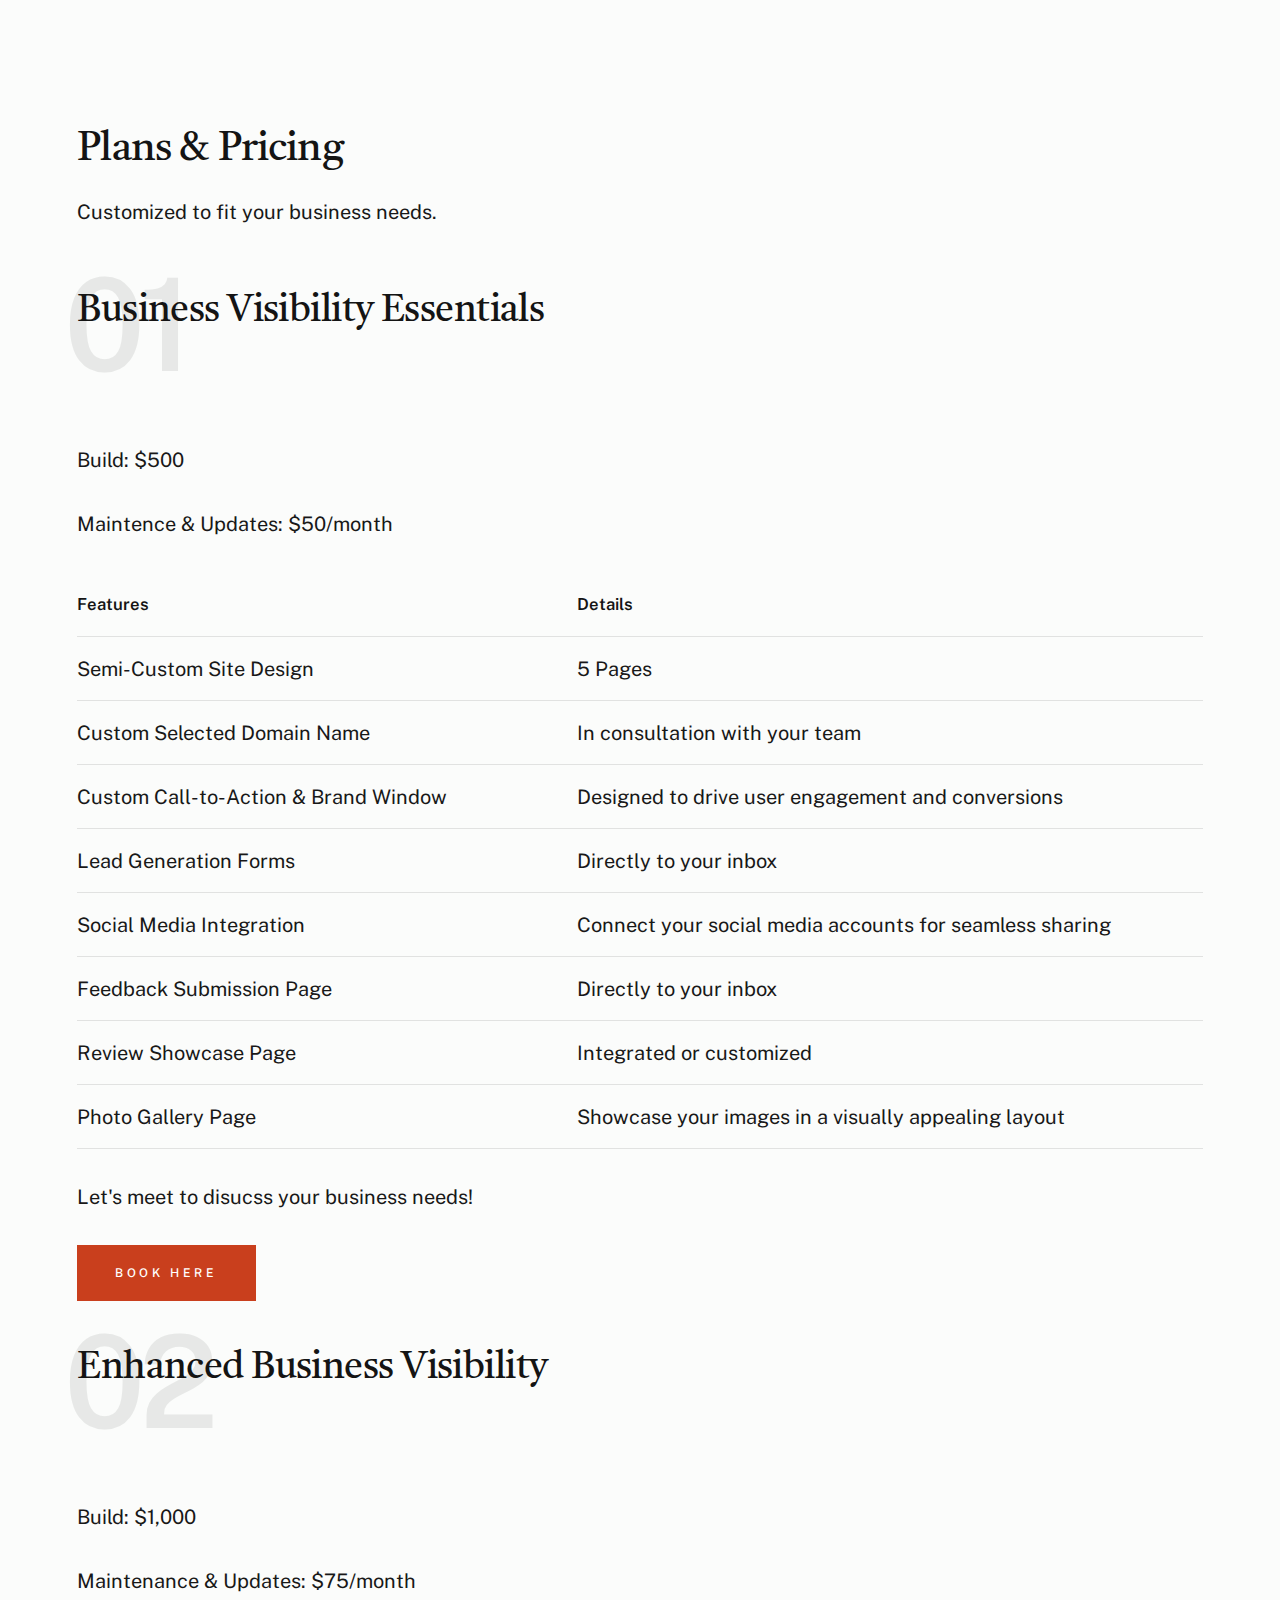
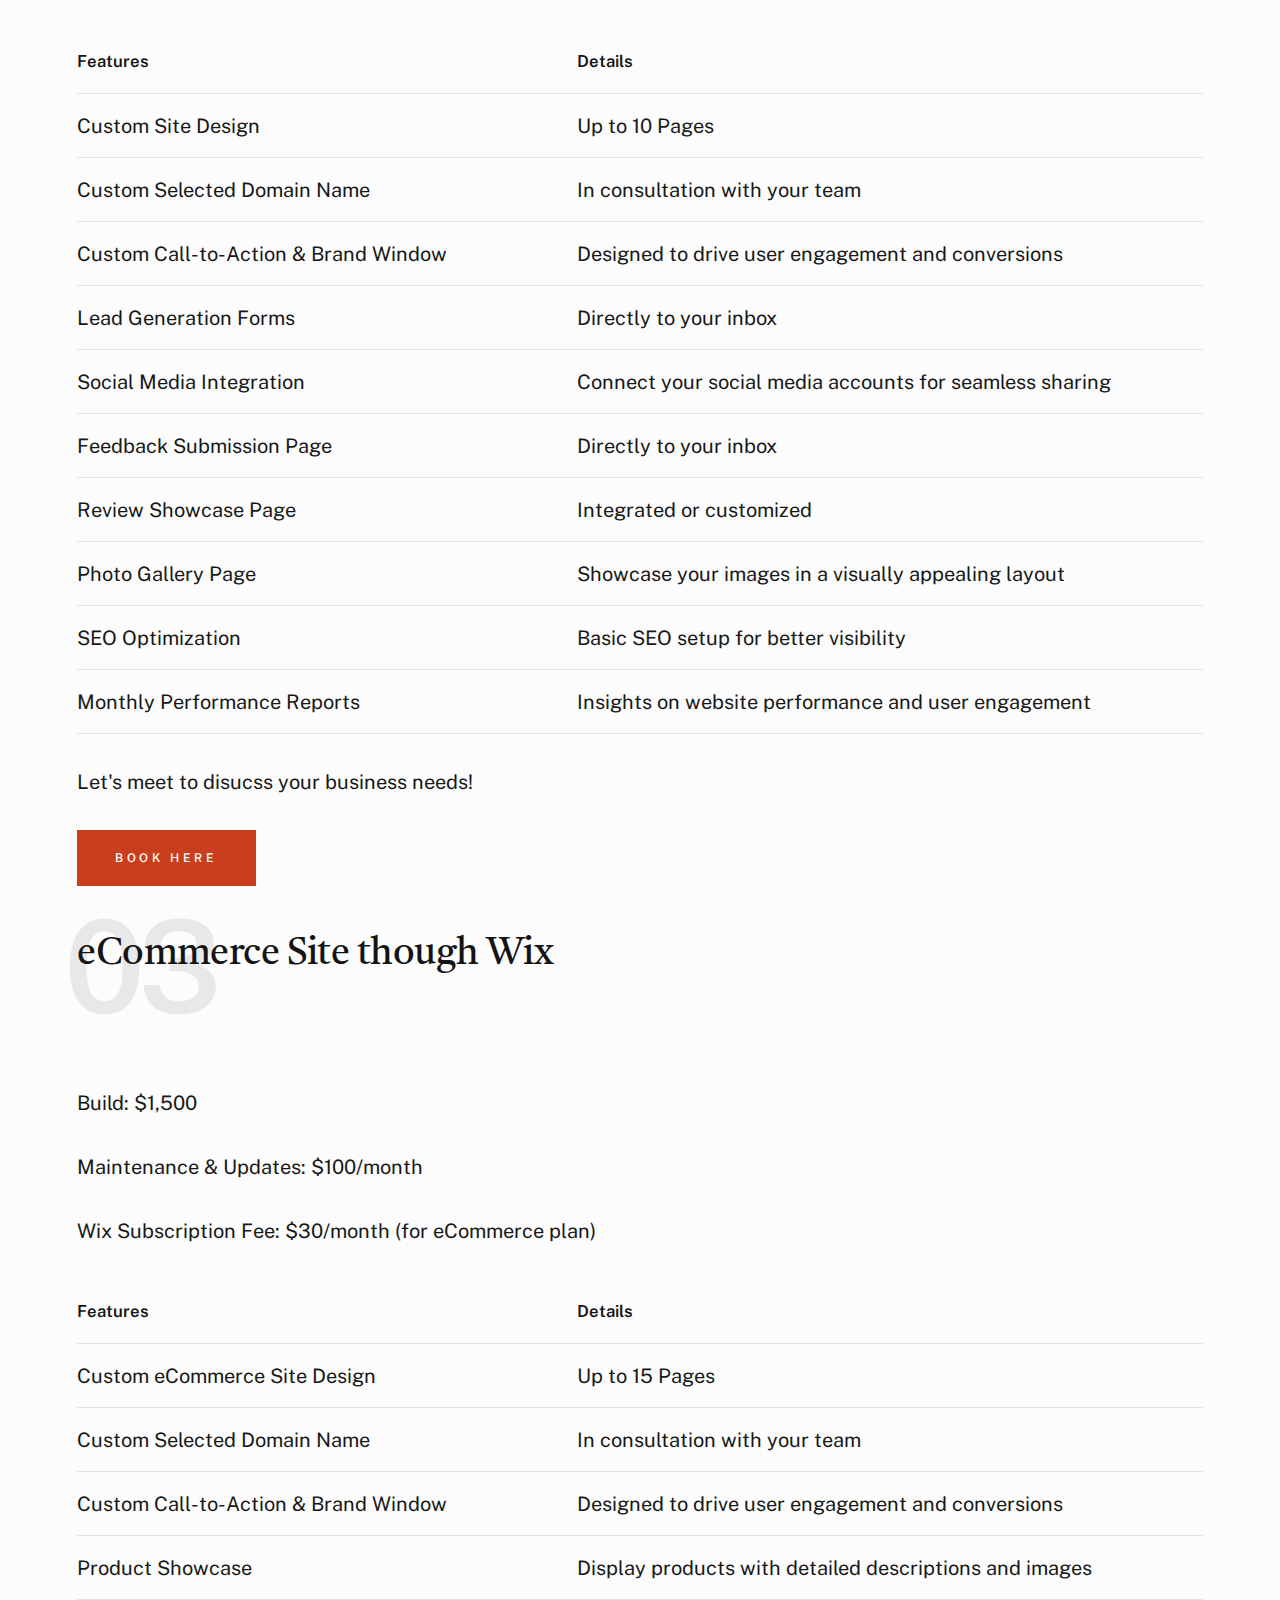
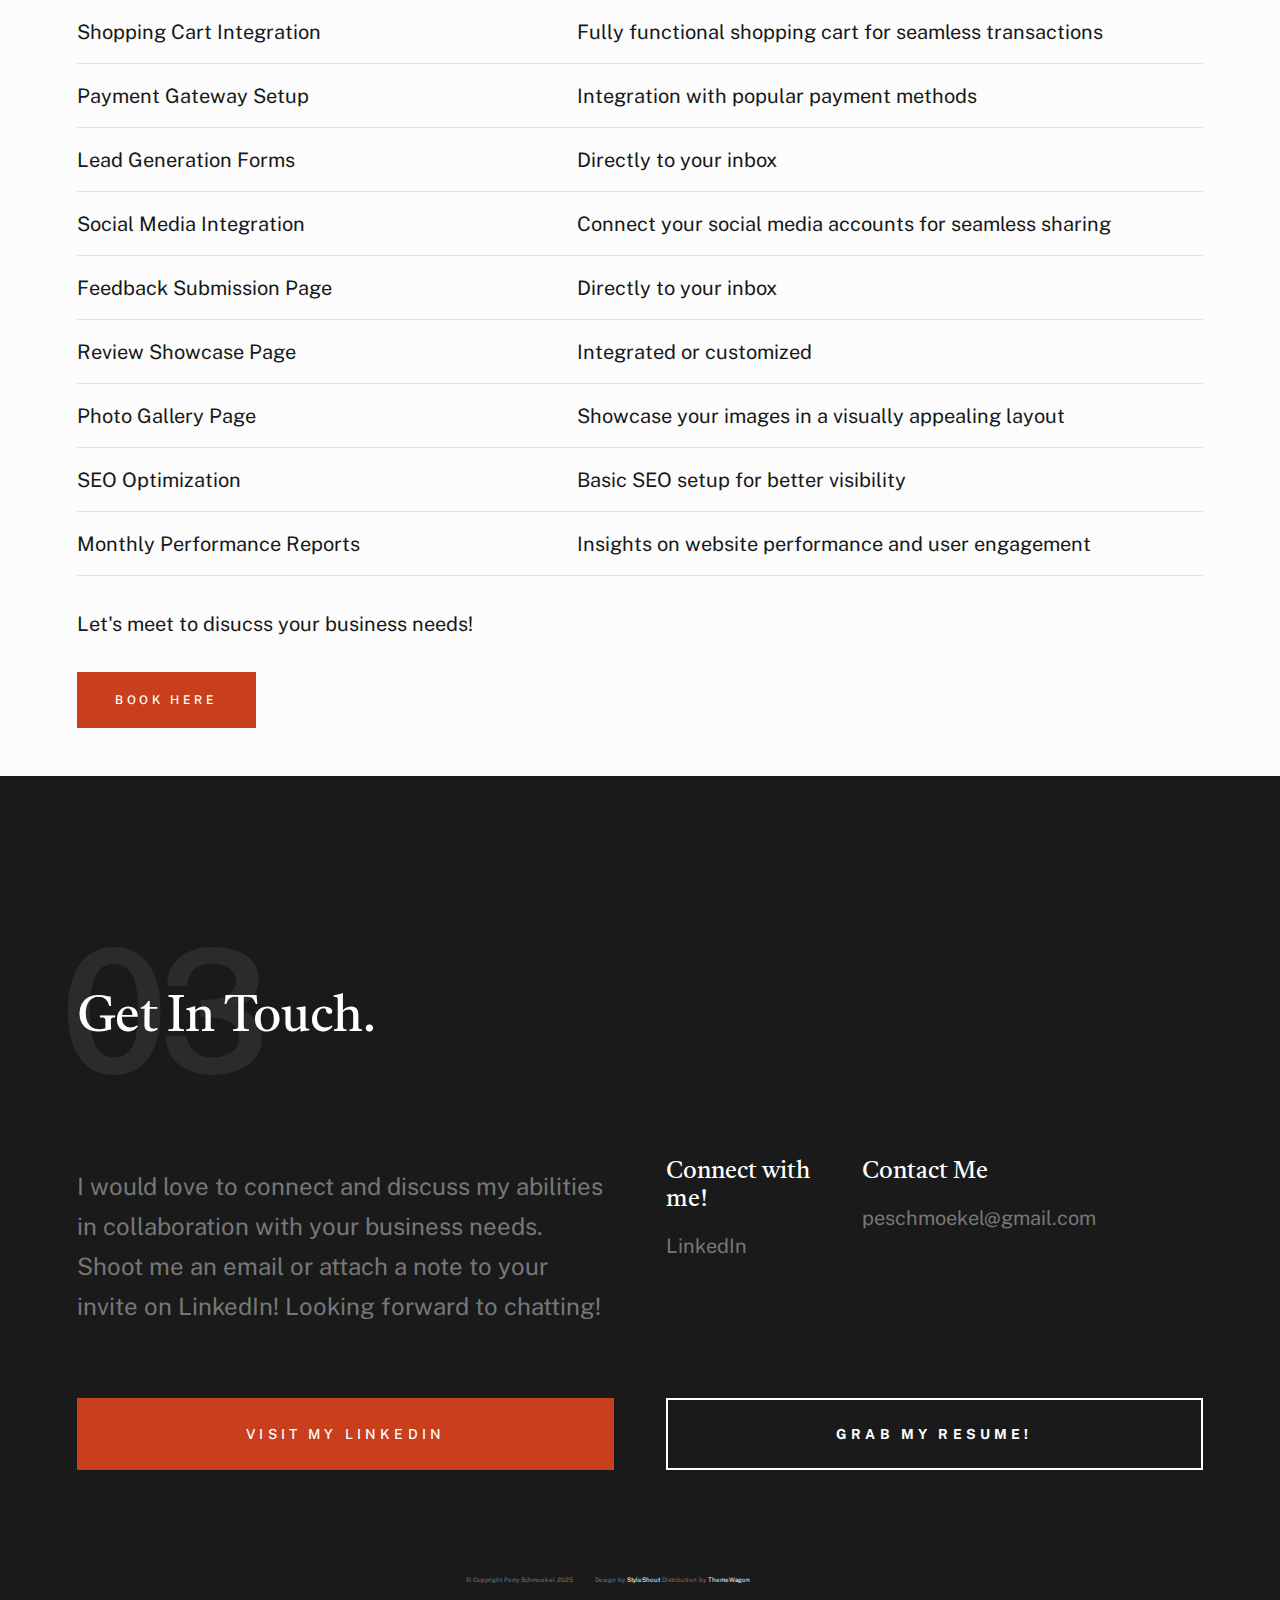
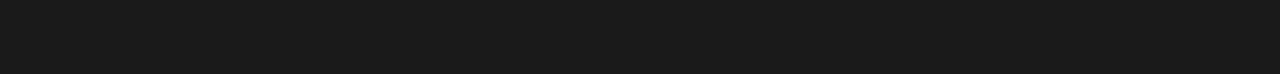
==== commit 6a6b398f: "Update plans.html" ====
--- a/plans.html
+++ b/plans.html
@@ -5,7 +5,7 @@
     ================================================== -->
     <meta charset="utf-8" />
     <meta name="viewport" content="width=device-width, initial-scale=1" />
-    <title>Styles - Hudson</title>
+    <title>Web Design Plans</title>
 
     <script>
       document.documentElement.classList.remove("no-js");
@@ -352,7 +352,7 @@
       <div class="row s-footer__content">
         <div class="column xl-6 md-12 s-footer__block s-footer__about">
           <p class="attention-getter">
-            I would love to connect and discuss my abillites in collaboration
+            I would love to connect and discuss my abilities in collaboration
             with your business needs. Shoot me an email or attach a note to your
             invite on LinkedIn! Looking forward to chatting!
           </p>
